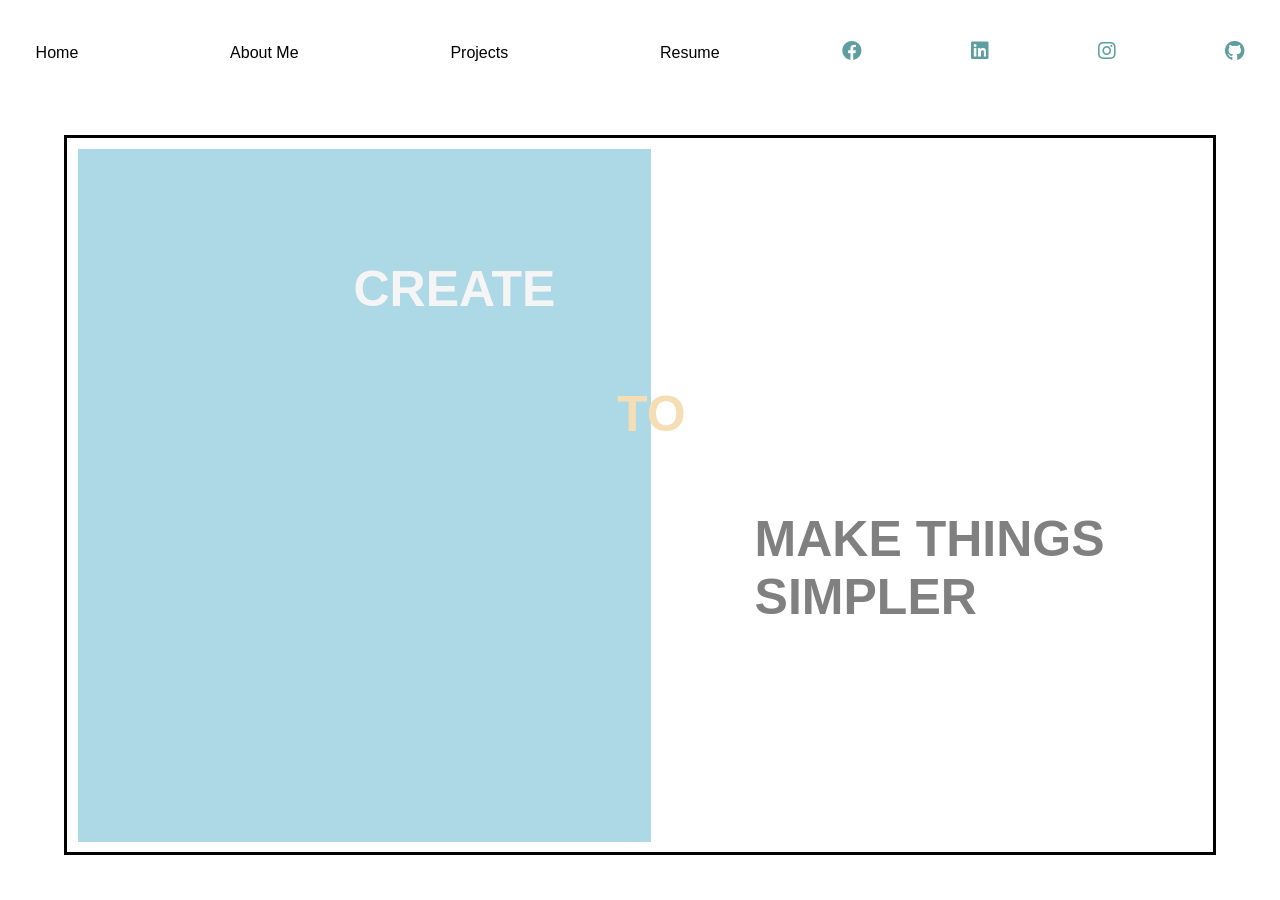
==== index.html @ f4cd3810 "V0.01" ====
<!DOCTYPE html>
<html lang="en">
<head>
    <meta charset="UTF-8">
    <meta name="viewport" content="width=device-width, initial-scale=1.0">
    <meta http-equiv="X-UA-Compatible" content="ie=edge">
    <title>Junchen'S Porfolio</title>
    <link rel="stylesheet" href="./style.css">
    <link rel="stylesheet" href="https://use.fontawesome.com/releases/v5.8.1/css/all.css" integrity="sha384-50oBUHEmvpQ+1lW4y57PTFmhCaXp0ML5d60M1M7uH2+nqUivzIebhndOJK28anvf" crossorigin="anonymous">
</head>
<body>
    <div class="nav-header">
        <ul class="social">
            <li>
                <a href="#" class="card-icon-link">
                    <i class="fab fa-facebook"></i>
                </a>
            </li>
            <li>
                <a href="#" class="card-icon-link">
                    <i class="fab fa-linkedin"></i>
                </a>
            </li>
            <li>
                <a href="#" class="card-icon-link">
                    <i class="fab fa-instagram"></i>
                </a>
            </li>
            <li>
                <a href="#" class="card-icon-link">
                    <i class="fab fa-github"></i>
                </a>
            </li>
        </ul>
        <ul class = 'navigation'>
            <li class="nav">Home</li>
            <li class="nav">About Me</li>
            <li class="nav">Projects</li>
            <li class="nav">Resume</li>
        </ul>
    </div>
    <div class="outer-left">
        <div class="left-block"></div>
        <p class="paragraph">
            <span class="top">Create</span>
            <span class="middle">to</span> 
            <span class="bottom">make things Simpler</span>
        </p>
    </div>
    
</body>
</html>
---- style.css ----
html {
    box-sizing: border-box;
  }
*, *:before, *:after {
    box-sizing: inherit;
}

.outer-left {
    width: 90%;
    height: 80%;
    top: 15%;
    left: 5%;
    position: absolute;
    border: 3px solid black;
    
}

.paragraph-bottom {
    font-size: 30px;
    display: block;
    float: left;
    top: 50%;
    left:60%;
    transform: translate(-50%,-50%);
    position: absolute;
    font-family: -apple-system, BlinkMacSystemFont, 'Segoe UI', Roboto, Oxygen, Ubuntu, Cantarell, 'Open Sans', 'Helvetica Neue', sans-serif;
    text-transform: uppercase;
}

.top {
    top:0;
    color: whitesmoke;
    left: 25%;
    position : absolute;
}
.middle { /* OK, a bit contrived... */
    color: wheat;
    top:35%;
    left: 48%;
    position: absolute;
}
.bottom {
    color: gray;
    top:70%;
    left: 60%;
    position: absolute;
}

.paragraph {
    font-size: 50px;
    top: 35%;
    left:50%;
    transform: translate(-50%,-50%);
    height:50%;
    width: 100%;
    position: absolute;
    font-family: 'Segoe UI', Tahoma, Geneva, Verdana, sans-serif;
    text-transform: uppercase;
    font-weight:bold; 
}

.left-block {
    margin: 1%;
    width: 50%;
    height: 97%;
    position: absolute;
    background-color: lightblue;
    
}

.navigation {
    list-style: none;
    display: flex;
    justify-content: space-between;
    left: 2%;
    width: 55%;
    height: 6%;
    position: absolute;
    top: 2%;
    padding: 10px;
}

.social {
    display: flex;
    position: absolute;
    list-style: none;
    left:65%;
    top:1.5%;
    width: 33%;
    height: 5%;
    padding: 10px;
    justify-content: space-between;
}

.nav-header {
    left: 0%;
    top: 0%;
}

.card-icon-link {
    font-size: 20px;
    color: cadetblue;
}

.nav {
    font-family: 'Gill Sans', 'Gill Sans MT', Calibri, 'Trebuchet MS', sans-serif;
}

.navigation :hover {
    border-bottom:0.5px solid black;
}

.nav :hover {
    box-shadow : 0 0 30px black;
}
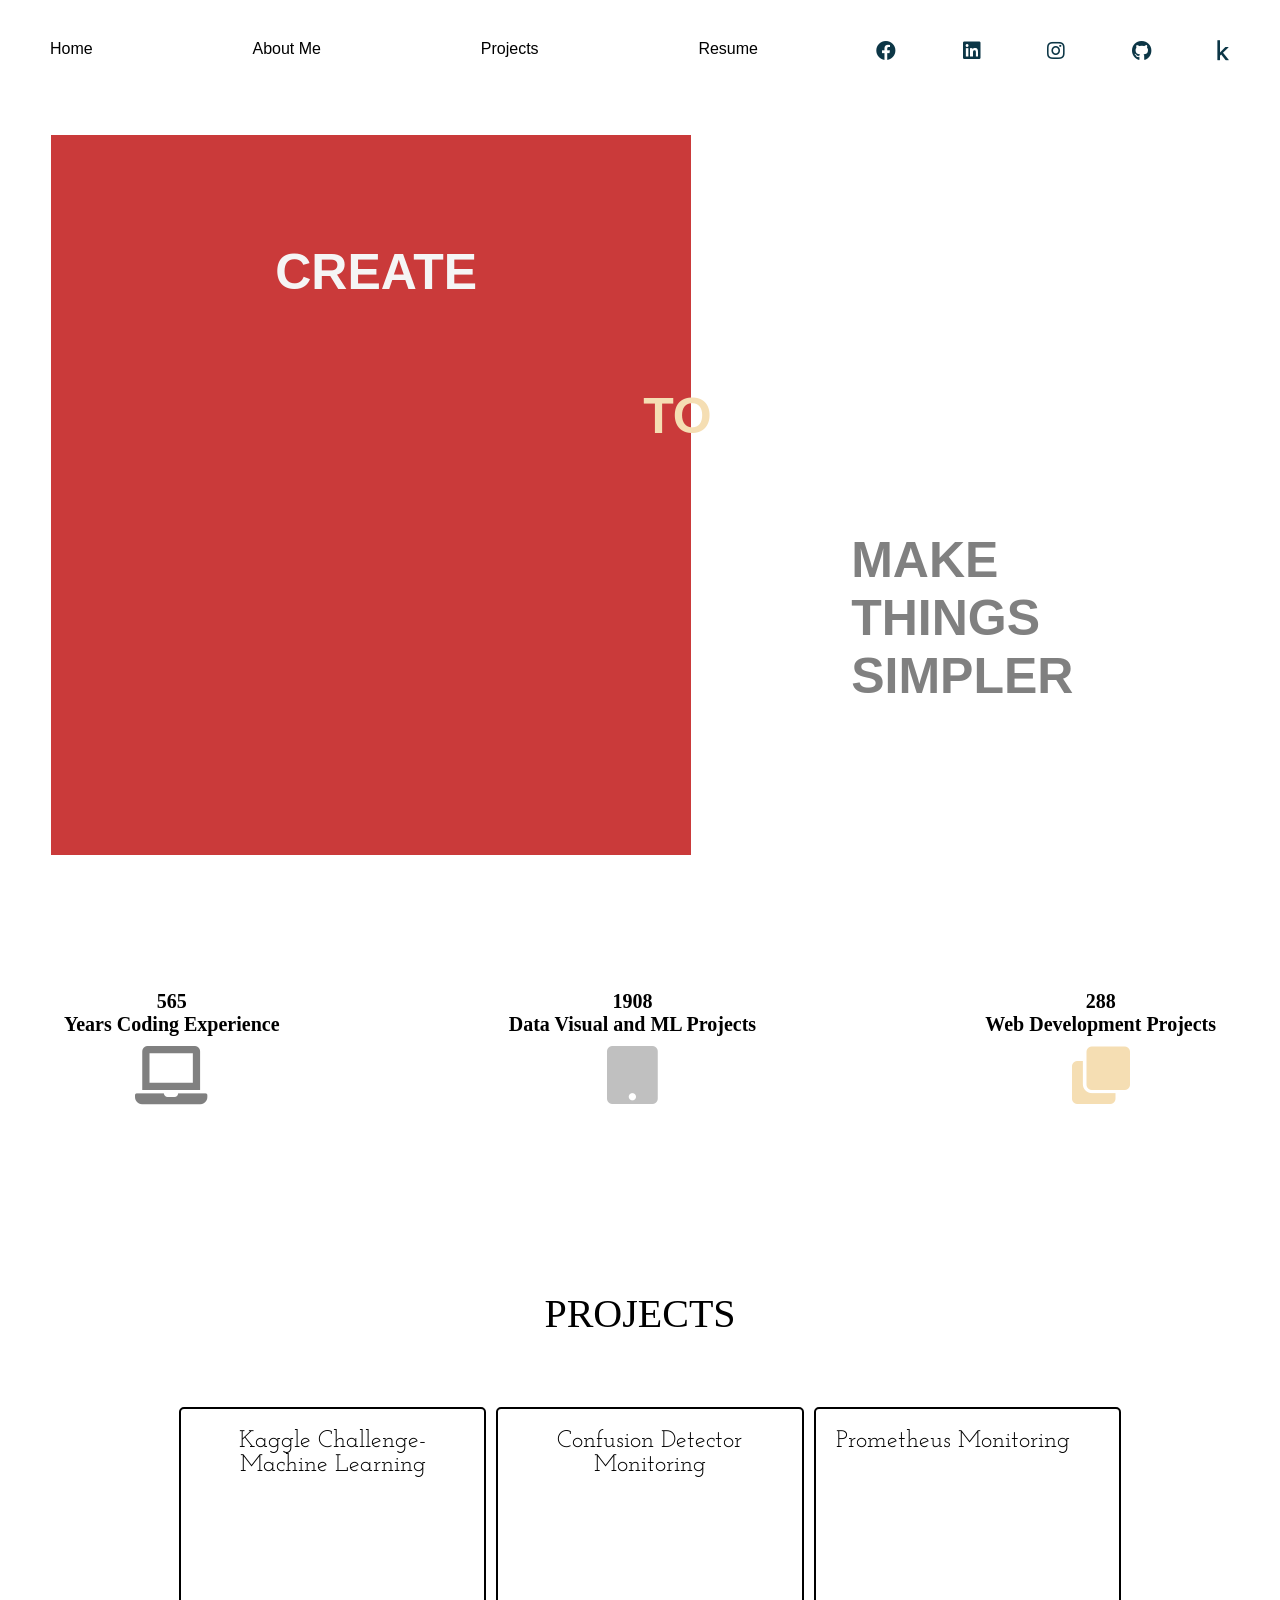
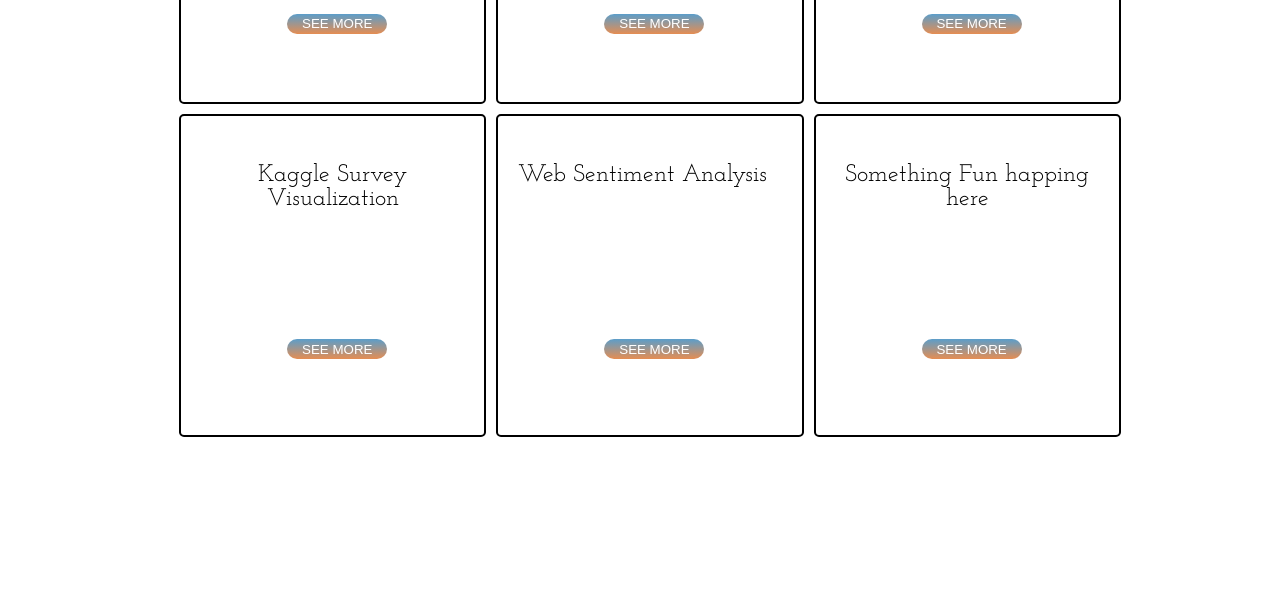
==== commit 984cfa32: "V0.02" ====
--- a/index.html
+++ b/index.html
@@ -7,9 +7,19 @@
     <title>Junchen'S Porfolio</title>
     <link rel="stylesheet" href="./style.css">
     <link rel="stylesheet" href="https://use.fontawesome.com/releases/v5.8.1/css/all.css" integrity="sha384-50oBUHEmvpQ+1lW4y57PTFmhCaXp0ML5d60M1M7uH2+nqUivzIebhndOJK28anvf" crossorigin="anonymous">
+    <link href="https://fonts.googleapis.com/css?family=Cormorant+Garamond|Josefin+Slab" rel="stylesheet">
+    <script src="http://code.jquery.com/jquery-1.7.0.min.js"></script>
+    <script src="./jquery.color.min.js"></script>
+    <script src="./jquery.animateNumber.min.js"></script>
 </head>
 <body>
     <div class="nav-header">
+        <ul class = 'navigation'>
+            <li class="nav">Home</li>
+            <li class="nav">About Me</li>
+            <li class="nav">Projects</li>
+            <li class="nav">Resume</li>
+        </ul>
         <ul class="social">
             <li>
                 <a href="#" class="card-icon-link">
@@ -31,22 +41,67 @@
                     <i class="fab fa-github"></i>
                 </a>
             </li>
-        </ul>
-        <ul class = 'navigation'>
-            <li class="nav">Home</li>
-            <li class="nav">About Me</li>
-            <li class="nav">Projects</li>
-            <li class="nav">Resume</li>
+            <li>
+                <a href="#" class="card-icon-link">
+                    <i class="fab fa-kaggle"></i>
+                </a>
+            </li>
         </ul>
     </div>
-    <div class="outer-left">
-        <div class="left-block"></div>
+    <div class="clearfix"></div>
+   <div class="left-block">
         <p class="paragraph">
             <span class="top">Create</span>
             <span class="middle">to</span> 
             <span class="bottom">make things Simpler</span>
         </p>
+    </div> 
+    <div class="clearfix"></div>
+
+    <div class="about-me">
+        <div class="part1">
+            <p><span id="coding"> 0</span> <br> Years Coding Experience</p>
+            <i class="fa fa-laptop" style="font-size:58px;color:gray"></i>
+        </div>
+        <div class="part2">
+            <p><span id="analyst">0</span> <br> Data Visual and ML Projects</p>
+            <i class="fa fa-tablet" style="font-size:58px;color:silver"></i>
+        </div>
+        <div class="part3">
+            <p><span id="web">0</span> <br> Web Development Projects</p>
+            <i class="fa fa-clone" style="font-size:58px;color:wheat"></i>
+        </div>
     </div>
-    
+    <div class="clearfix"></div>
+    <div class="second">
+        <p class="paragraph-2">Projects</p>
+        <div class="first-grid">
+            <div class="box a">
+                <p>Kaggle Challenge-Machine Learning</p>
+                <button class="card-button a">See More</button>
+            </div>
+            <div class="box b">
+                <p>Confusion Detector Monitoring</p>
+                <button class="card-button b">See More</button>
+            </div>
+            <div class="box c">C
+                <p>Prometheus Monitoring</p>
+                <button class="card-button c">See More</button>
+            </div>
+            <div class="box d">D
+                <p>Kaggle Survey Visualization</p>
+                <button class="card-button d">See More</button>
+            </div>
+            <div class="box e">E
+                <p>Web Sentiment Analysis</p>
+                <button class="card-button e">See More</button>
+            </div>
+            <div class="box f">F
+                <p>Something Fun happing here</p>
+                <button class="card-button f">See More</button>
+            </div>
+        </div>
+    </div> 
 </body>
+<script src="./script.js"></script>
 </html>
--- a/style.css
+++ b/style.css
@@ -5,111 +5,206 @@
     box-sizing: inherit;
 }
 
-.outer-left {
-    width: 90%;
+*{
+    margin:0;
+    padding: 0;
+}
+
+.clearfix:after {
+    content:"";
+    display:table;
+    clear:both;
+}
+
+
+/* block and text */
+.left-block {
+    width: 50%;
+    top: 15%;
+    left: 4%; 
     height: 80%;
-    top: 15%;
-    left: 5%;
-    position: absolute;
-    border: 3px solid black;
+    float: left;
+    position: absolute;
+    background-color: rgb(202, 58, 58);
     
 }
 
-.paragraph-bottom {
-    font-size: 30px;
-    display: block;
-    float: left;
-    top: 50%;
-    left:60%;
-    transform: translate(-50%,-50%);
-    position: absolute;
-    font-family: -apple-system, BlinkMacSystemFont, 'Segoe UI', Roboto, Oxygen, Ubuntu, Cantarell, 'Open Sans', 'Helvetica Neue', sans-serif;
-    text-transform: uppercase;
-}
-
-.top {
-    top:0;
-    color: whitesmoke;
-    left: 25%;
-    position : absolute;
-}
-.middle { /* OK, a bit contrived... */
-    color: wheat;
-    top:35%;
-    left: 48%;
-    position: absolute;
-}
-.bottom {
-    color: gray;
-    top:70%;
-    left: 60%;
-    position: absolute;
-}
-
-.paragraph {
+.paragraph{
     font-size: 50px;
-    top: 35%;
-    left:50%;
-    transform: translate(-50%,-50%);
-    height:50%;
-    width: 100%;
-    position: absolute;
+    height:100%;
+    width: 50%;
+    left: 35%;
+    position: inherit;
     font-family: 'Segoe UI', Tahoma, Geneva, Verdana, sans-serif;
     text-transform: uppercase;
     font-weight:bold; 
 }
 
-.left-block {
-    margin: 1%;
-    width: 50%;
-    height: 97%;
-    position: absolute;
-    background-color: lightblue;
-    
+.top {
+    top:15%;
+    color: whitesmoke;
+    left: 0%;
+    position : absolute;
+}
+.middle { 
+    color: wheat;
+    top:35%;
+    left: 115%;
+    position: absolute;
+}
+.bottom {
+    color: gray;
+    top:55%;
+    left: 180%;
+    position: absolute;
+}
+
+/* //////////////////////////// */
+
+/* Navigation part */
+.nav-header {
+    /* left: 0%;
+    top: 0%; */
+    margin: 40px 50px 10px 50px;
+    position: relative;
+
 }
 
 .navigation {
     list-style: none;
     display: flex;
     justify-content: space-between;
-    left: 2%;
-    width: 55%;
-    height: 6%;
-    position: absolute;
-    top: 2%;
-    padding: 10px;
+    width: 60%;
+    height: 6%; 
+    position: absolute;
+    float: left;
 }
 
 .social {
     display: flex;
     position: absolute;
     list-style: none;
-    left:65%;
-    top:1.5%;
-    width: 33%;
-    height: 5%;
-    padding: 10px;
+    right: 0%;
+    width: 30%;
     justify-content: space-between;
-}
-
-.nav-header {
-    left: 0%;
-    top: 0%;
-}
+    float: left;
+}
+
+.nav {
+    font-family: 'Gill Sans', 'Gill Sans MT', Calibri, 'Trebuchet MS', sans-serif;
+}
+
+.navigation :hover {
+    border-bottom:0.5px solid black;
+    height: 25px;
+}
+
+.fab:hover {
+    -ms-transform: scale(1.5); /* IE 9 */
+    -webkit-transform: scale(1.5); /* Safari 3-8 */
+    transform: scale(1.5); 
+  }
+/* //////////////////////////// */
 
 .card-icon-link {
     font-size: 20px;
-    color: cadetblue;
-}
-
-.nav {
-    font-family: 'Gill Sans', 'Gill Sans MT', Calibri, 'Trebuchet MS', sans-serif;
-}
-
-.navigation :hover {
-    border-bottom:0.5px solid black;
-}
-
-.nav :hover {
-    box-shadow : 0 0 30px black;
+    color: rgb(12, 54, 70);
+    border-radius: 10px;
+}
+
+
+.second {
+    position: absolute;
+    top: 140%;
+    height: 100%;
+    width: 90%;
+    margin: 30px 5% 0 5%;
+    text-align: center;
+}
+
+.paragraph-2 {
+    font-size: 40px;
+    font-family: 'Cormorant';
+    text-transform: uppercase;
+}
+
+.first-grid {
+    display: grid;
+    left: 10%;
+    top: 13%;
+    width: 100%;
+    grid-template-columns: 33.33% 33.33% 33.33%;
+    grid-gap: 10px;
+    background-color: #fff;
+    color: #444;
+    position: absolute;
+    width: 80%;
+    height: 70%;
+}
+  
+.box {
+    background-color: white;
+    color: #fff;
+    border-radius: 5px;
+    padding: 20px;
+    font-size: 150%;
+    border: 2px solid black;
+    position: relative;
+}
+
+
+
+.header {
+    color: black;
+    font-size: 15px;
+}
+
+.card-button {
+    border: none;
+    outline: none;
+    width: 100px;
+    height: 20px;
+    margin-bottom: 20px;
+    border-radius: 10px;
+    color: #fff;
+    background: linear-gradient(rgba(22, 116, 179,0.7), rgba(218, 93, 9,0.7));
+    text-transform: uppercase;
+    left: 35%;
+    top: 70%;
+    position: absolute;
+}
+
+.about-me {
+    top: 110%;
+    position: absolute;
+    /* float: left; */
+    display: flex;
+    width: 90%;
+    justify-content: space-between;
+    margin-left: 5%;
+    margin-right: 5%;
+}
+
+.fa {
+    position: relative;
+    margin-top: 10px;
+    margin-bottom: 10px;
+}
+
+.about-me p {
+    font-size: 20px;
+    font-weight: 700;
+    font-family: 'Garamond';
+}
+
+.part1, .part2, .part3 {
+    /* border: 1px solid black; */
+    position: relative;
+    text-align: center;
+}
+
+.first-grid p {
+    float: left;
+    color: black;
+    font-family: 'Josefin Slab', serif;
 }
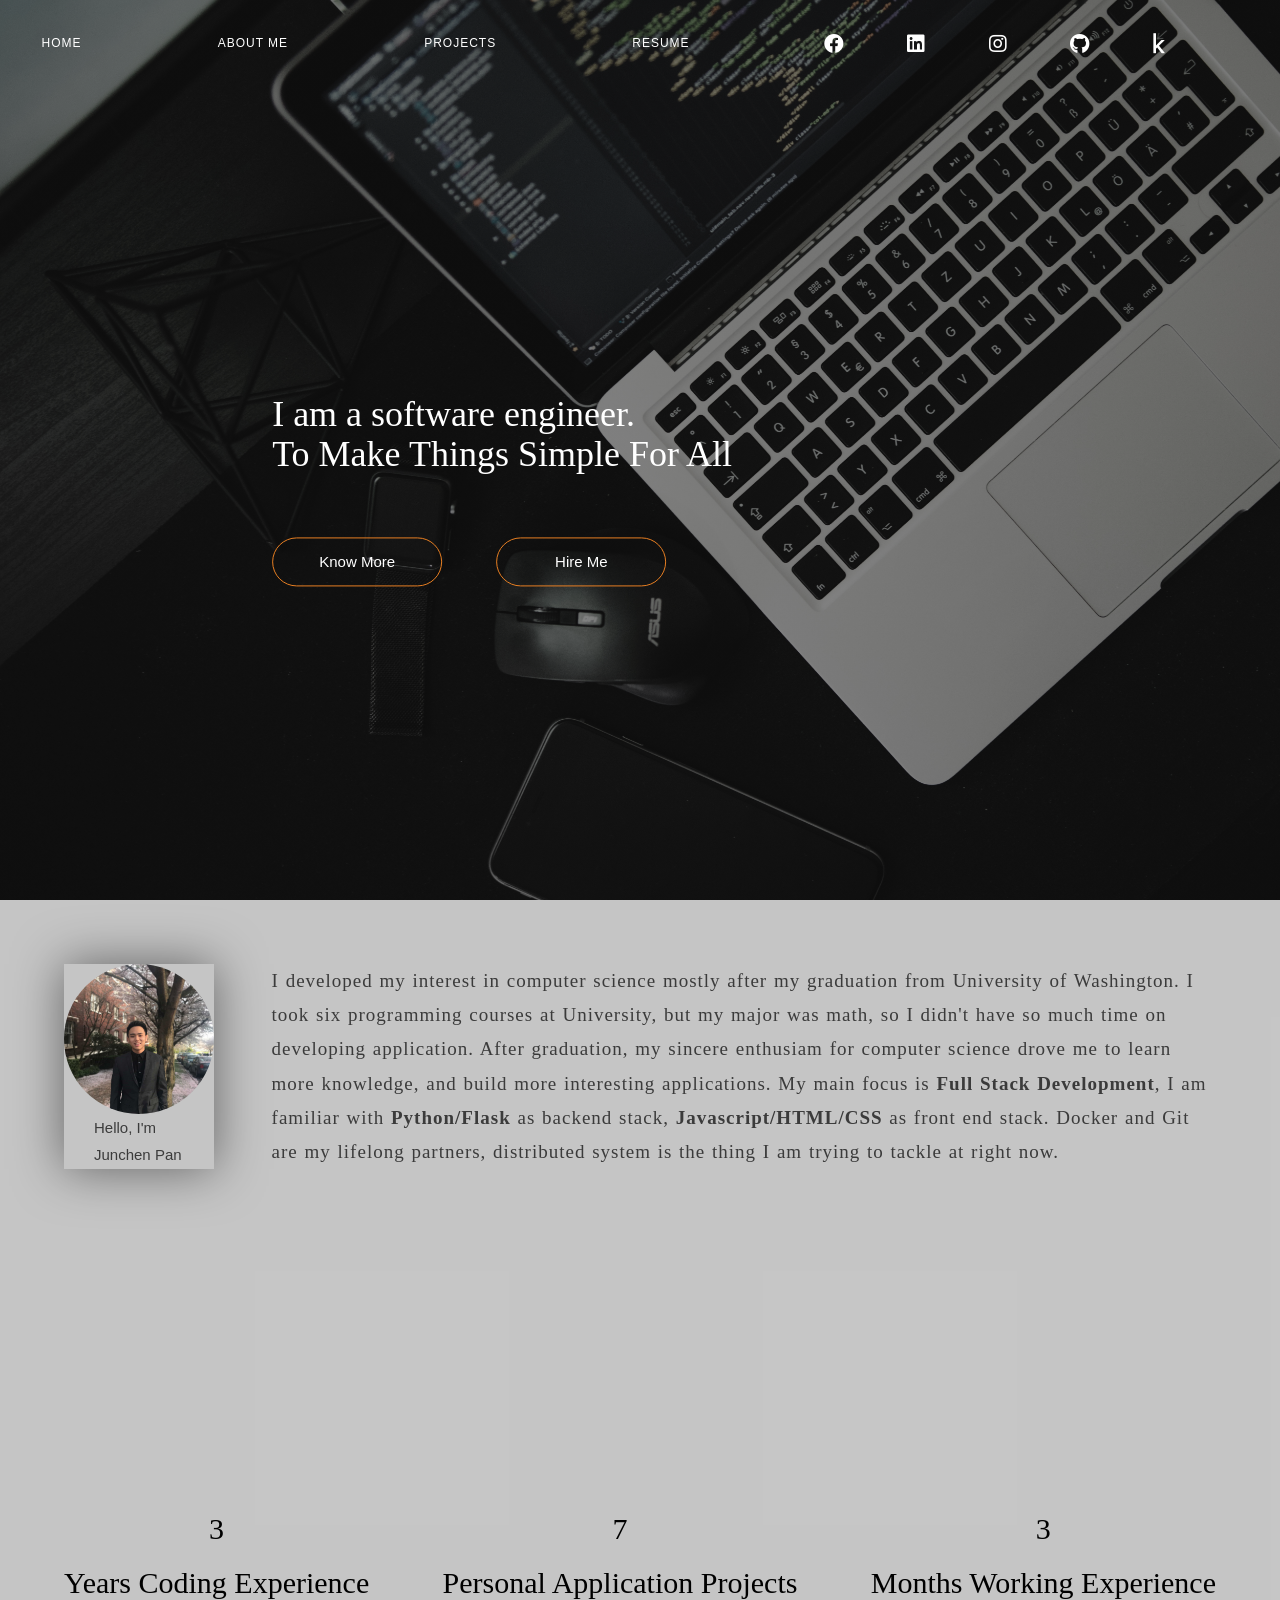
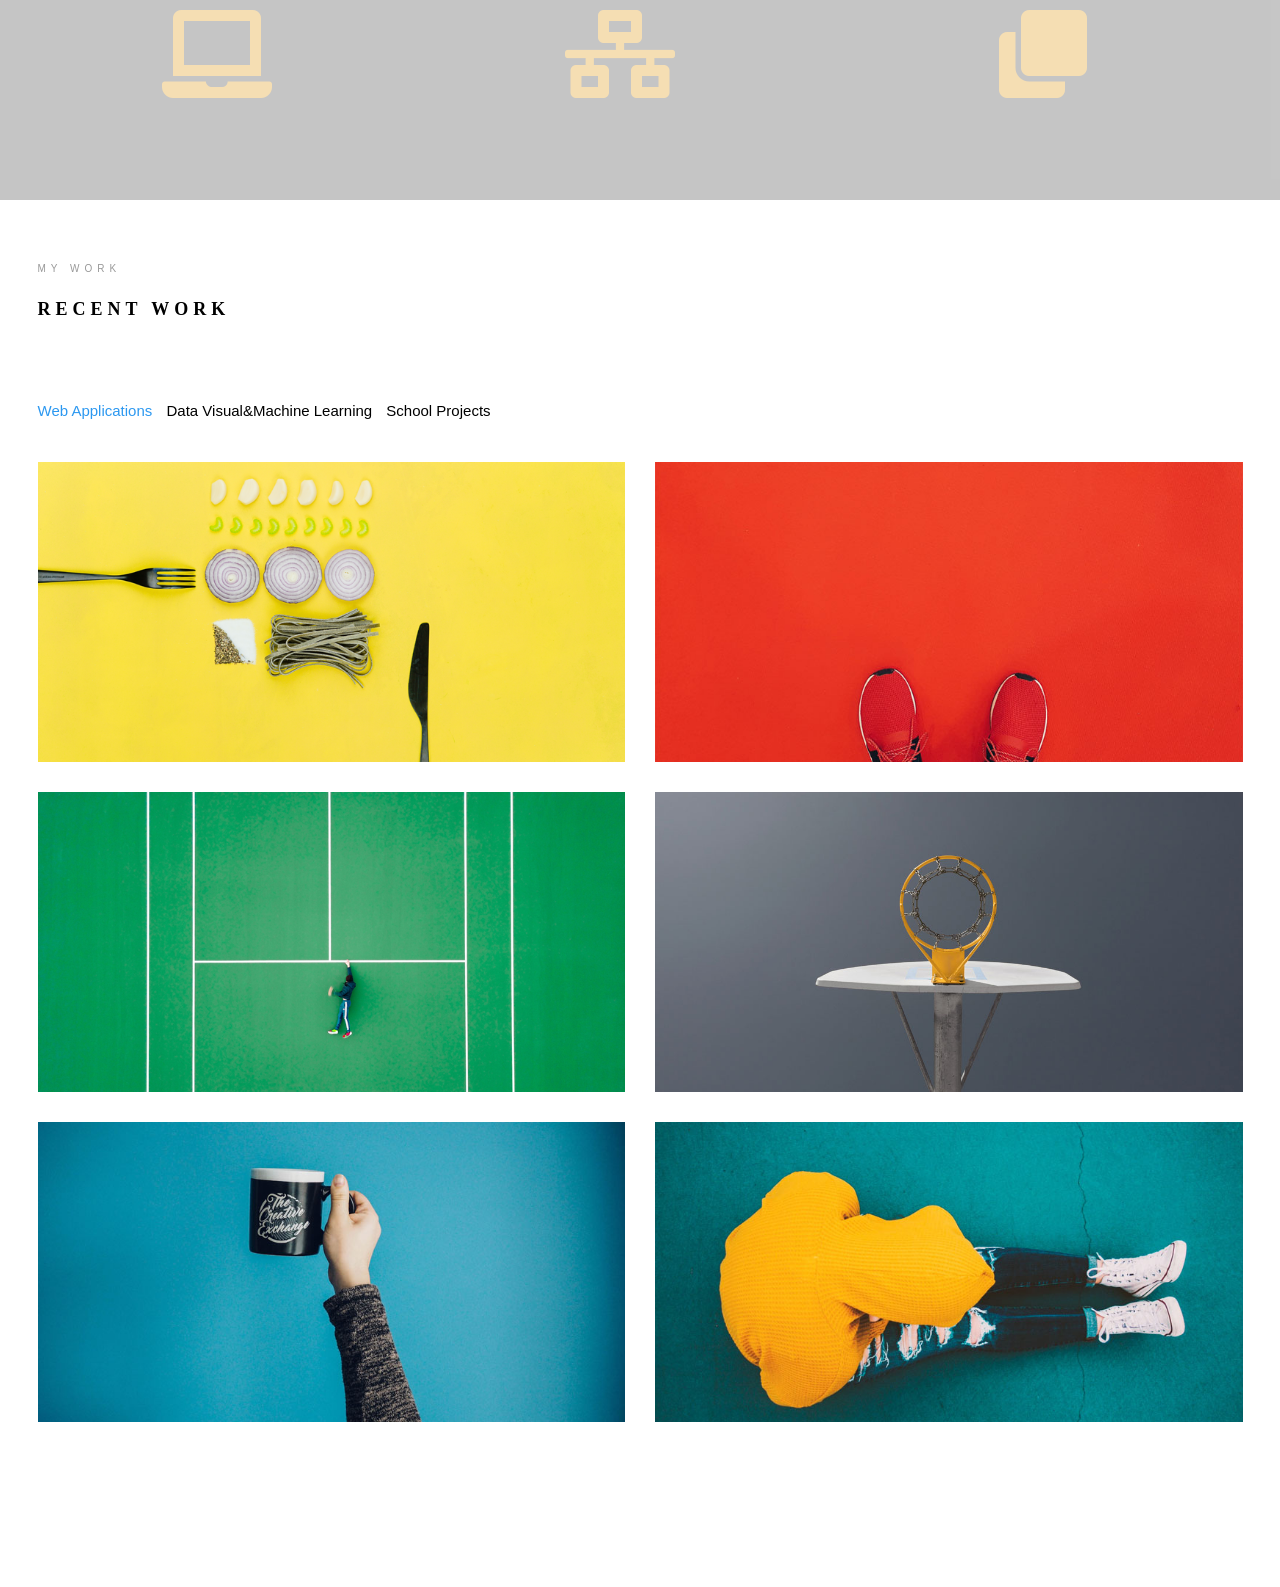
==== commit 951f5b84: ".gitignore is now working" ====
--- a/index.html
+++ b/index.html
@@ -1,107 +1,273 @@
 <!DOCTYPE html>
 <html lang="en">
-<head>
-    <meta charset="UTF-8">
-    <meta name="viewport" content="width=device-width, initial-scale=1.0">
-    <meta http-equiv="X-UA-Compatible" content="ie=edge">
+  <head>
+    <meta charset="UTF-8" />
+    <meta name="viewport" content="width=device-width, initial-scale=1.0" />
+    <meta http-equiv="X-UA-Compatible" content="ie=edge" />
     <title>Junchen'S Porfolio</title>
-    <link rel="stylesheet" href="./style.css">
-    <link rel="stylesheet" href="https://use.fontawesome.com/releases/v5.8.1/css/all.css" integrity="sha384-50oBUHEmvpQ+1lW4y57PTFmhCaXp0ML5d60M1M7uH2+nqUivzIebhndOJK28anvf" crossorigin="anonymous">
-    <link href="https://fonts.googleapis.com/css?family=Cormorant+Garamond|Josefin+Slab" rel="stylesheet">
+    <link
+      rel="stylesheet"
+      href="https://use.fontawesome.com/releases/v5.8.1/css/all.css"
+      integrity="sha384-50oBUHEmvpQ+1lW4y57PTFmhCaXp0ML5d60M1M7uH2+nqUivzIebhndOJK28anvf"
+      crossorigin="anonymous"
+    />
+    <link
+      href="https://fonts.googleapis.com/css?family=Cormorant+Garamond|Josefin+Slab"
+      rel="stylesheet"
+    />
+    <link rel="stylesheet" href="./css/bootstrap.css" />
+    <link rel="stylesheet" href="./css/style_vendor.css" />
+    <link rel="stylesheet" href="./css/Grid.css" />
+    <link rel="stylesheet" href="./css/style.css" />
+  </head>
+  <body>
+    <header>
+      <div class="navigation-bar">
+        <div class="dropdown">
+            <button onclick="myFunction()" class="dropbtn">Dropdown</button>
+            <div id="myDropdown" class="dropdown-content">
+                <a href="#">Home</a>
+                <a href="#">About Me</a>
+                <a href="#">Projects</a>
+                <a href="#">Resume</a>
+            </div>
+        </div>
+        <div class="page-btn">
+          <a class="btn btn-home" href="#">Home</a>
+          <a class="btn btn-me" href="#about-me">About Me</a>
+          <a class="btn btn-project" href="#projects">Projects</a>
+          <a class="btn btn-resume" href="./download/JunchenPan_ExtraHop_Resume.pdf" target="_blank">Resume</a>
+        </div>
+        <ul class="social">
+          <li>
+            <a href="#" class="card-icon-link">
+              <i class="fab fa-facebook"></i>
+            </a>
+          </li>
+          <li>
+            <a href="https://www.linkedin.com/in/jcp18" class="card-icon-link" target="_blank">
+              <i class="fab fa-linkedin"></i>
+            </a>
+          </li>
+          <li>
+            <a href="#" class="card-icon-link">
+              <i class="fab fa-instagram"></i>
+            </a>
+          </li>
+          <li>
+            <a href="https://github.com/HuskyDanny" class="card-icon-link" target="_blank">
+              <i class="fab fa-github"></i>
+            </a>
+          </li>
+          <li>
+            <a href="https://www.kaggle.com/junchp" class="card-icon-link" target="_blank">
+              <i class="fab fa-kaggle"></i>
+            </a>
+          </li>
+        </ul>
+      </div>
+      <div class="text-box">
+        <h1>I am a software engineer. <br />To Make Things Simple For All</h1>
+        <div class="more">
+          <a class="hbtn know-more" href="#about-me">Know More</a>
+          <a class="hbtn hire-me" href="#">Hire Me</a>
+        </div>
+      </div>
+    </header>
+
+    <section class="about-me" id="about-me">
+      <div class="intro">
+        <div class="intro-left">
+          <img src="./css/images/Webp.net-compress-image.jpg" />
+          <span> Hello, I'm </span>
+          <span> Junchen Pan</span>
+        </div>
+        <p>
+          I developed my interest in computer science mostly after my graduation
+          from University of Washington. I took six programming courses at
+          University, but my major was math, so I didn't have so much time on
+          developing application. After graduation, my sincere enthusiam for
+          computer science drove me to learn more knowledge, and build more
+          interesting applications. My main focus is
+          <strong>Full Stack Development</strong>, I am familiar with
+          <strong>Python/Flask</strong> as backend stack,
+          <strong>Javascript/HTML/CSS</strong> as front end stack. Docker and
+          Git are my lifelong partners, distributed system is the thing I am
+          trying to tackle at right now.
+        </p>
+      </div>
+      <div class="tag">
+        <div class="parts part1">
+          <span>
+            <span id="coding"> 0</span> <br />
+            Years Coding Experience
+        </span>
+          <br />
+          <i class="fa fa-laptop"></i>
+        </div>
+        <div class="parts part2">
+          <span>
+            <span id="analyst">0</span> <br />
+            Personal Application Projects
+          </span>
+          <br />
+          <i class="fa fa-network-wired"></i>
+        </div>
+        <div class="parts part3">
+          <span>
+            <span id="web">0</span> <br />
+            Months Working Experience
+          </span>
+          <br />
+          <i class="fa fa-clone"></i>
+        </div>
+      </div>
+    </section>
+
+    <section class="colorlib-work" data-section="work" id="projects">
+      <div class="colorlib-narrow-content">
+        <div class="row">
+          <div
+            class="col-md-6 col-md-offset-3 col-md-pull-3 animate-box"
+            data-animate-effect="fadeInLeft"
+          >
+            <span class="heading-meta">My Work</span>
+            <h2 class="colorlib-heading animate-box">Recent Work</h2>
+          </div>
+        </div>
+        <div
+          class="row row-bottom-padded-sm animate-box"
+          data-animate-effect="fadeInLeft"
+        >
+          <div class="col-md-12">
+            <p class="work-menu">
+              <span><a href="#" class="active">Web Applications</a></span>
+              <span><a href="#">Data Visual&Machine Learning</a></span>
+              <span><a href="#">School Projects</a></span>
+            </p>
+          </div>
+        </div>
+        <div class="row">
+          <div class="col-md-6 animate-box" data-animate-effect="fadeInLeft">
+            <div
+              class="project"
+              style="background-image: url(./css/images/img-1.jpg);"
+            >
+              <div class="desc">
+                <div class="con">
+                  <h3><a href="work.html">Work 01</a></h3>
+                  <span>Confusion Detector</span> 
+                  <span>#Machine Learning #Web development #Full Stack</span>
+                  <p class="icon">
+                    <span
+                      ><a href="#"><i class="icon-share3"></i></a
+                    ></span>
+                  </p>
+                  <h3 class="work-btn1-header"><a class="work-btn1" href="https://github.com/HuskyDanny/Real-Time-Perplexity-Level-Monitoring">See More</a></h3>
+                </div>
+              </div>
+            </div>
+          </div>
+          <div class="col-md-6 animate-box" data-animate-effect="fadeInRight">
+            <div
+              class="project"
+              style="background-image: url(./css/images/img-2.jpg);"
+            >
+              <div class="desc">
+                <div class="con">
+                  <h3><a href="work.html">Work 02</a></h3>
+                  <span>Animation</span>
+                  <p class="icon">
+                    <span
+                      ><a href="#"><i class="icon-share3"></i></a
+                    ></span>
+                  </p>
+                  <h3 class="work-btn1-header"><a class="work-btn1" href="https://github.com/HuskyDanny/Real-Time-Perplexity-Level-Monitoring">See More</a></h3>
+                </div>
+              </div>
+            </div>
+          </div>
+          <div class="col-md-6 animate-box" data-animate-effect="fadeInTop">
+            <div
+              class="project"
+              style="background-image: url(./css/images/img-3.jpg);"
+            >
+              <div class="desc">
+                <div class="con">
+                  <h3><a href="work.html">Work 03</a></h3>
+                  <span>Illustration</span>
+                  <p class="icon">
+                    <span
+                      ><a href="#"><i class="icon-share3"></i></a
+                    ></span>
+                  </p>
+                  <h3 class="work-btn1-header"><a class="work-btn1" href="https://github.com/HuskyDanny/Real-Time-Perplexity-Level-Monitoring">See More</a></h3>
+                </div>
+              </div>
+            </div>
+          </div>
+          <div class="col-md-6 animate-box" data-animate-effect="fadeInBottom">
+            <div
+              class="project"
+              style="background-image: url(./css/images/img-4.jpg);"
+            >
+              <div class="desc">
+                <div class="con">
+                  <h3><a href="work.html">Work 04</a></h3>
+                  <span>Application</span>
+                  <p class="icon">
+                    <span
+                      ><a href="#"><i class="icon-share3"></i></a
+                    ></span>
+                  </p>
+                  <h3 class="work-btn1-header"><a class="work-btn1" href="https://github.com/HuskyDanny/Real-Time-Perplexity-Level-Monitoring">See More</a></h3>
+                </div>
+              </div>
+            </div>
+          </div>
+          <div class="col-md-6 animate-box" data-animate-effect="fadeInLeft">
+            <div
+              class="project"
+              style="background-image: url(./css/images/img-5.jpg);"
+            >
+              <div class="desc">
+                <div class="con">
+                  <h3><a href="work.html">Work 05</a></h3>
+                  <span>Graphic, Logo</span>
+                  <p class="icon">
+                    <span
+                      ><a href="#"><i class="icon-share3"></i></a
+                    ></span>
+                  </p>
+                  <h3 class="work-btn1-header"><a class="work-btn1" href="https://github.com/HuskyDanny/Real-Time-Perplexity-Level-Monitoring">See More</a></h3>
+                </div>
+              </div>
+            </div>
+          </div>
+          <div class="col-md-6 animate-box" data-animate-effect="fadeInRight">
+            <div
+              class="project"
+              style="background-image: url(./css/images/img-6.jpg);"
+            >
+              <div class="desc">
+                <div class="con">
+                  <h3><a href="work.html">Work 06</a></h3>
+                  <span>Web Design</span>
+                  <p class="icon">
+                    <span
+                      ><a href="#"><i class="icon-share3"></i></a
+                    ></span>
+                  </p>
+                  <h3 class="work-btn1-header"><a class="work-btn1" href="https://github.com/HuskyDanny/Real-Time-Perplexity-Level-Monitoring">See More</a></h3>
+                </div>
+              </div>
+            </div>
+          </div>
+        </div>
+    </section>
     <script src="http://code.jquery.com/jquery-1.7.0.min.js"></script>
-    <script src="./jquery.color.min.js"></script>
-    <script src="./jquery.animateNumber.min.js"></script>
-</head>
-<body>
-    <div class="nav-header">
-        <ul class = 'navigation'>
-            <li class="nav">Home</li>
-            <li class="nav">About Me</li>
-            <li class="nav">Projects</li>
-            <li class="nav">Resume</li>
-        </ul>
-        <ul class="social">
-            <li>
-                <a href="#" class="card-icon-link">
-                    <i class="fab fa-facebook"></i>
-                </a>
-            </li>
-            <li>
-                <a href="#" class="card-icon-link">
-                    <i class="fab fa-linkedin"></i>
-                </a>
-            </li>
-            <li>
-                <a href="#" class="card-icon-link">
-                    <i class="fab fa-instagram"></i>
-                </a>
-            </li>
-            <li>
-                <a href="#" class="card-icon-link">
-                    <i class="fab fa-github"></i>
-                </a>
-            </li>
-            <li>
-                <a href="#" class="card-icon-link">
-                    <i class="fab fa-kaggle"></i>
-                </a>
-            </li>
-        </ul>
-    </div>
-    <div class="clearfix"></div>
-   <div class="left-block">
-        <p class="paragraph">
-            <span class="top">Create</span>
-            <span class="middle">to</span> 
-            <span class="bottom">make things Simpler</span>
-        </p>
-    </div> 
-    <div class="clearfix"></div>
-
-    <div class="about-me">
-        <div class="part1">
-            <p><span id="coding"> 0</span> <br> Years Coding Experience</p>
-            <i class="fa fa-laptop" style="font-size:58px;color:gray"></i>
-        </div>
-        <div class="part2">
-            <p><span id="analyst">0</span> <br> Data Visual and ML Projects</p>
-            <i class="fa fa-tablet" style="font-size:58px;color:silver"></i>
-        </div>
-        <div class="part3">
-            <p><span id="web">0</span> <br> Web Development Projects</p>
-            <i class="fa fa-clone" style="font-size:58px;color:wheat"></i>
-        </div>
-    </div>
-    <div class="clearfix"></div>
-    <div class="second">
-        <p class="paragraph-2">Projects</p>
-        <div class="first-grid">
-            <div class="box a">
-                <p>Kaggle Challenge-Machine Learning</p>
-                <button class="card-button a">See More</button>
-            </div>
-            <div class="box b">
-                <p>Confusion Detector Monitoring</p>
-                <button class="card-button b">See More</button>
-            </div>
-            <div class="box c">C
-                <p>Prometheus Monitoring</p>
-                <button class="card-button c">See More</button>
-            </div>
-            <div class="box d">D
-                <p>Kaggle Survey Visualization</p>
-                <button class="card-button d">See More</button>
-            </div>
-            <div class="box e">E
-                <p>Web Sentiment Analysis</p>
-                <button class="card-button e">See More</button>
-            </div>
-            <div class="box f">F
-                <p>Something Fun happing here</p>
-                <button class="card-button f">See More</button>
-            </div>
-        </div>
-    </div> 
-</body>
-<script src="./script.js"></script>
-</html>+    <script src="./javascript//jquery.color.min.js"></script>
+    <script src="./javascript/jquery.animateNumber.min.js"></script>
+    <script src="./javascript/script.js"></script>
+  </body>
+</html>
--- a/css/style_vendor.css
+++ b/css/style_vendor.css
@@ -0,0 +1,1829 @@
+@font-face {
+  /* font-family: 'icomoon';
+  src: url("../fonts/icomoon/icomoon.eot?srf3rx");
+  src: url("../fonts/icomoon/icomoon.eot?srf3rx#iefix") format("embedded-opentype"), url("../fonts/icomoon/icomoon.ttf?srf3rx") format("truetype"), url("../fonts/icomoon/icomoon.woff?srf3rx") format("woff"), url("../fonts/icomoon/icomoon.svg?srf3rx#icomoon") format("svg"); */
+  font-weight: normal;
+  font-style: normal;
+}
+
+/* =======================================================
+*
+* 	Template Style 
+*	Edit this section
+*
+* ======================================================= */
+body {
+  font-family: "Quicksand", Arial, sans-serif;
+  font-weight: 400;
+  font-size: 15px;
+  line-height: 1.8;
+  color: rgba(0, 0, 0, 0.7);
+}
+@media screen and (max-width: 992px) {
+  body {
+    font-size: 16px;
+  }
+}
+
+a {
+  color: #2c98f0;
+  -webkit-transition: 0.5s;
+  -o-transition: 0.5s;
+  transition: 0.5s;
+}
+a:hover,
+a:active,
+a:focus {
+  color: #2c98f0;
+  outline: none;
+  text-decoration: none !important;
+}
+
+p {
+  margin-bottom: 1.5em;
+}
+
+h1,
+h2,
+h3,
+h4,
+h5,
+h6 {
+  color: #000;
+  font-family: "Playfair Display", Georgia, serif;
+  font-weight: 400;
+  margin: 0 0 30px 0;
+}
+
+figure {
+  margin-bottom: 2.5em;
+  float: left;
+  width: 100%;
+}
+figure figcaption {
+  font-size: 16px;
+  width: 80%;
+  margin: 20px auto 0px auto;
+  color: #b3b3b3;
+  font-style: italic;
+  font-family: "Quicksand", Arial, sans-serif;
+}
+@media screen and (max-width: 480px) {
+  figure figcaption {
+    width: 100%;
+  }
+}
+
+::-webkit-selection {
+  color: #fff;
+  background: #2c98f0;
+}
+
+::-moz-selection {
+  color: #fff;
+  background: #2c98f0;
+}
+
+::selection {
+  color: #fff;
+  background: #2c98f0;
+}
+
+#colorlib-page {
+  width: 100%;
+  overflow: hidden;
+  position: relative;
+}
+
+#colorlib-aside {
+  padding-top: 3em;
+  padding-bottom: 40px;
+  float: left;
+  width: 300px;
+  position: fixed;
+  overflow-y: scroll;
+  z-index: 1001;
+  background: #f2f3f7;
+  -webkit-transition: 0.5s;
+  -o-transition: 0.5s;
+  transition: 0.5s;
+}
+@media screen and (max-width: 768px) {
+  #colorlib-aside {
+    width: 300px;
+    -moz-transform: translateX(-300px);
+    -webkit-transform: translateX(-300px);
+    -ms-transform: translateX(-300px);
+    -o-transform: translateX(-300px);
+    transform: translateX(-300px);
+    padding-top: 4em;
+  }
+}
+#colorlib-aside .author-img {
+  width: 150px;
+  height: 150px;
+  margin: 0 auto;
+  margin-bottom: 30px;
+  -webkit-border-radius: 50%;
+  -moz-border-radius: 50%;
+  -ms-border-radius: 50%;
+  border-radius: 50%;
+}
+#colorlib-aside .position {
+  display: block;
+  margin-bottom: 2em;
+  font-size: 12px;
+  text-transform: uppercase;
+}
+#colorlib-aside #colorlib-logo {
+  text-align: right;
+  font-weight: 700;
+  font-size: 22px;
+  margin-bottom: 0.5em;
+  display: block;
+  width: 100%;
+}
+#colorlib-aside #colorlib-logo a {
+  display: block;
+  text-align: center;
+  color: #000;
+  padding-right: 0.3em;
+}
+#colorlib-aside #colorlib-main-menu {
+  display: block;
+  width: 100%;
+}
+#colorlib-aside #colorlib-main-menu .collapse {
+  display: block !important;
+}
+#colorlib-aside #colorlib-main-menu ul {
+  text-align: center;
+  margin: 0;
+  padding: 0;
+}
+@media screen and (max-width: 768px) {
+  #colorlib-aside #colorlib-main-menu ul {
+    margin: 0 0 2em 0;
+  }
+}
+#colorlib-aside #colorlib-main-menu ul li {
+  margin: 0 0 10px 0;
+  padding: 0;
+  list-style: none;
+  font-size: 12px;
+  font-weight: 500;
+  text-transform: uppercase;
+  letter-spacing: 1px;
+}
+#colorlib-aside #colorlib-main-menu ul li a {
+  color: rgba(0, 0, 0, 0.7);
+  text-decoration: none;
+  position: relative;
+  padding: 10px 0;
+  font-family: "Quicksand", Arial, sans-serif;
+  -webkit-transition: 0.3s;
+  -o-transition: 0.3s;
+  transition: 0.3s;
+}
+#colorlib-aside #colorlib-main-menu ul li a:after {
+  content: "";
+  position: absolute;
+  height: 1px;
+  bottom: 7px;
+  left: 0;
+  right: 0;
+  background-color: #2c98f0;
+  visibility: hidden;
+  -webkit-transform: scaleX(0);
+  -moz-transform: scaleX(0);
+  -ms-transform: scaleX(0);
+  -o-transform: scaleX(0);
+  transform: scaleX(0);
+  -webkit-transition: all 0.3s cubic-bezier(0.175, 0.885, 0.32, 1.275);
+  -moz-transition: all 0.3s cubic-bezier(0.175, 0.885, 0.32, 1.275);
+  -ms-transition: all 0.3s cubic-bezier(0.175, 0.885, 0.32, 1.275);
+  -o-transition: all 0.3s cubic-bezier(0.175, 0.885, 0.32, 1.275);
+  transition: all 0.3s cubic-bezier(0.175, 0.885, 0.32, 1.275);
+}
+#colorlib-aside #colorlib-main-menu ul li a:hover {
+  text-decoration: none;
+  color: black;
+}
+#colorlib-aside #colorlib-main-menu ul li a:hover:after {
+  visibility: visible;
+  -webkit-transform: scaleX(1);
+  -moz-transform: scaleX(1);
+  -ms-transform: scaleX(1);
+  -o-transform: scaleX(1);
+  transform: scaleX(1);
+}
+#colorlib-aside #colorlib-main-menu ul li.active a {
+  color: #2c98f0;
+}
+#colorlib-aside #colorlib-main-menu ul li.active a:after {
+  visibility: visible;
+  -webkit-transform: scaleX(1);
+  -moz-transform: scaleX(1);
+  -ms-transform: scaleX(1);
+  -o-transform: scaleX(1);
+  transform: scaleX(1);
+}
+#colorlib-aside .colorlib-footer {
+  font-size: 15px;
+  text-align: center;
+  font-weight: 400;
+  color: rgba(0, 0, 0, 0.5);
+  padding: 0 20px;
+  width: 100%;
+}
+@media screen and (max-width: 768px) {
+  #colorlib-aside .colorlib-footer {
+    position: relative;
+    bottom: 0;
+  }
+}
+#colorlib-aside .colorlib-footer span {
+  display: block;
+}
+#colorlib-aside .colorlib-footer ul {
+  padding: 0;
+  margin: 0;
+}
+#colorlib-aside .colorlib-footer ul li {
+  padding: 0;
+  margin: 0;
+  display: inline;
+  list-style: none;
+}
+#colorlib-aside .colorlib-footer ul li a {
+  color: rgba(255, 255, 255, 0.3);
+  padding: 4px;
+}
+#colorlib-aside .colorlib-footer ul li a:hover,
+#colorlib-aside .colorlib-footer ul li a:active,
+#colorlib-aside .colorlib-footer ul li a:focus {
+  text-decoration: none;
+  outline: none;
+  color: #2c98f0;
+}
+
+.container-wrap {
+  max-width: 1170px;
+  margin: 0 auto;
+}
+
+#colorlib-main {
+  width: calc(100% - 300px);
+  float: right;
+  -webkit-transition: 0.5s;
+  -o-transition: 0.5s;
+  transition: 0.5s;
+}
+@media screen and (max-width: 768px) {
+  #colorlib-main {
+    width: 100%;
+    padding: 0 1em;
+  }
+}
+
+#colorlib-hero {
+  min-height: 500px;
+  background: #fff url(../images/loader.gif) no-repeat center center;
+  width: 100%;
+  float: left;
+  margin-bottom: 10em;
+  clear: both;
+}
+#colorlib-hero .flexslider {
+  border: none;
+  z-index: 1;
+  margin-bottom: 0;
+}
+#colorlib-hero .flexslider .slides {
+  position: relative;
+  overflow: visible;
+}
+#colorlib-hero .flexslider .slides li {
+  background-repeat: no-repeat;
+  background-size: cover;
+  background-position: bottom center;
+  min-height: 400px;
+  position: relative;
+}
+#colorlib-hero .flexslider .flex-control-nav {
+  bottom: 20px;
+  z-index: 1000;
+  left: 20px;
+  float: left;
+  width: auto;
+}
+@media screen and (max-width: 768px) {
+  #colorlib-hero .flexslider .flex-control-nav {
+    right: 20px;
+    top: 100px;
+  }
+}
+#colorlib-hero .flexslider .flex-control-nav li {
+  display: block;
+  margin-bottom: 10px;
+}
+#colorlib-hero .flexslider .flex-control-nav li a {
+  background: rgba(0, 0, 0, 0.5);
+  -webkit-box-shadow: none;
+  box-shadow: none;
+  width: 12px;
+  height: 12px;
+  cursor: pointer;
+}
+#colorlib-hero .flexslider .flex-control-nav li a.flex-active {
+  cursor: pointer;
+  background: transparent;
+  border: 2px solid #2c98f0;
+}
+#colorlib-hero .flexslider .flex-direction-nav {
+  display: none;
+}
+#colorlib-hero .flexslider .slider-text {
+  display: table;
+  opacity: 0;
+  min-height: 500px;
+  z-index: 9;
+}
+#colorlib-hero .flexslider .slider-text > .slider-text-inner {
+  display: table-cell;
+  vertical-align: middle;
+  min-height: 700px;
+  padding: 2.5em;
+  position: relative;
+}
+@media screen and (max-width: 768px) {
+  #colorlib-hero .flexslider .slider-text > .slider-text-inner {
+    text-align: center;
+  }
+}
+#colorlib-hero .flexslider .slider-text > .slider-text-inner h1,
+#colorlib-hero .flexslider .slider-text > .slider-text-inner h2 {
+  margin: 0;
+  padding: 0;
+  color: black;
+  font-family: "Playfair Display", Georgia, serif;
+}
+#colorlib-hero .flexslider .slider-text > .slider-text-inner h1 {
+  margin-bottom: 20px;
+  font-size: 60px;
+  line-height: 1.3;
+  font-weight: 700;
+}
+@media screen and (max-width: 768px) {
+  #colorlib-hero .flexslider .slider-text > .slider-text-inner h1 {
+    font-size: 28px;
+  }
+}
+#colorlib-hero .flexslider .slider-text > .slider-text-inner h2 {
+  font-size: 18px;
+  line-height: 1.5;
+  margin-bottom: 30px;
+  font-weight: 300;
+  font-family: "Quicksand", Arial, sans-serif;
+}
+#colorlib-hero .flexslider .slider-text > .slider-text-inner h2 a {
+  color: rgba(44, 152, 240, 0.8);
+  border-bottom: 1px solid rgba(44, 152, 240, 0.7);
+}
+#colorlib-hero .flexslider .slider-text > .slider-text-inner .heading-section {
+  font-size: 50px;
+}
+@media screen and (max-width: 768px) {
+  #colorlib-hero
+    .flexslider
+    .slider-text
+    > .slider-text-inner
+    .heading-section {
+    font-size: 30px;
+  }
+}
+#colorlib-hero .flexslider .slider-text > .slider-text-inner s .colorlib-lead {
+  font-size: 20px;
+  color: #fff;
+}
+#colorlib-hero .flexslider .slider-text > .slider-text-inner p {
+  margin-bottom: 0;
+}
+#colorlib-hero .flexslider .slider-text > .slider-text-inner .btn {
+  font-size: 12px;
+  text-transform: uppercase;
+  letter-spacing: 2px;
+  color: #000;
+  padding: 10px 15px !important;
+  border: none;
+  font-weight: 400;
+}
+#colorlib-hero .flexslider .slider-text > .slider-text-inner .btn.btn-learn {
+  color: #000;
+  border: 1px solid #000;
+  background: transparent !important;
+}
+#colorlib-hero
+  .flexslider
+  .slider-text
+  > .slider-text-inner
+  .btn.btn-learn:hover {
+  background: transparent !important;
+  border: 1px solid #000 !important;
+}
+@media screen and (max-width: 768px) {
+  #colorlib-hero .flexslider .slider-text > .slider-text-inner .btn {
+    width: 100%;
+  }
+}
+
+body.offcanvas {
+  overflow-x: hidden;
+}
+body.offcanvas #colorlib-aside {
+  -moz-transform: translateX(0);
+  -webkit-transform: translateX(0);
+  -ms-transform: translateX(0);
+  -o-transform: translateX(0);
+  transform: translateX(0);
+  width: 300px;
+  background: #f2f3f7;
+  z-index: 999;
+  position: fixed;
+}
+body.offcanvas #colorlib-main,
+body.offcanvas .colorlib-nav-toggle {
+  top: 0;
+  -moz-transform: translateX(300px);
+  -webkit-transform: translateX(300px);
+  -ms-transform: translateX(300px);
+  -o-transform: translateX(300px);
+  transform: translateX(300px);
+}
+
+.colorlib-narrow-content {
+  padding: 0 2.5em;
+}
+@media screen and (max-width: 768px) {
+  .colorlib-narrow-content {
+    padding: 0;
+  }
+}
+
+.no-gutters {
+  margin: 0;
+  padding: 0;
+}
+
+.colorlib-experience,
+.colorlib-skills,
+.colorlib-education,
+.colorlib-blog,
+.colorlib-work,
+.colorlib-about,
+.colorlib-services,
+.colorlib-contact {
+  padding-top: 4em;
+  padding-bottom: 9em;
+  clear: both;
+  width: 100%;
+  display: block;
+}
+@media screen and (max-width: 768px) {
+  .colorlib-experience,
+  .colorlib-skills,
+  .colorlib-education,
+  .colorlib-blog,
+  .colorlib-work,
+  .colorlib-about,
+  .colorlib-services,
+  .colorlib-contact {
+    padding-top: 5em;
+    padding-bottom: 8em;
+  }
+}
+
+.author-img {
+  background-size: cover;
+  background-position: center center;
+  background-repeat: no-repeat;
+  position: relative;
+}
+
+.colorlib-heading {
+  font-size: 18px;
+  margin-bottom: 4em;
+  font-weight: 700;
+  text-transform: uppercase;
+  letter-spacing: 5px;
+  line-height: 1.8;
+  position: relative;
+}
+.colorlib-heading span {
+  display: block;
+}
+@media screen and (max-width: 768px) {
+  .colorlib-heading {
+    margin-bottom: 3em;
+  }
+}
+
+.heading-meta {
+  margin-bottom: 15px;
+  display: block;
+  font-size: 10px;
+  text-transform: uppercase;
+  color: #999999;
+  font-weight: 500;
+  letter-spacing: 5px;
+}
+
+.about-img {
+  width: 100%;
+  height: 600px;
+  margin-bottom: 30px;
+}
+
+.about-desc h3 {
+  font-size: 18px;
+  text-transform: uppercase;
+  letter-spacing: 5px;
+  font-weight: 500;
+}
+
+.hire {
+  padding: 2em;
+  background: #f9bf3f;
+}
+.hire h2 {
+  line-height: 1.5;
+}
+.hire .btn-hire {
+  color: #000;
+  text-transform: uppercase;
+  letter-spacing: 1px;
+  border: 1px solid #000;
+  padding: 2px 10px;
+}
+
+.fancy-collapse-panel .panel-default > .panel-heading {
+  padding: 0;
+}
+
+.panel-heading a {
+  padding: 20px 25px;
+  display: block;
+  width: 100%;
+  font-weight: 500;
+  font-size: 14px;
+  letter-spacing: 1px;
+  text-transform: uppercase;
+  font-family: "Quicksand", Arial, sans-serif;
+  background-color: #2c98f0;
+  color: #fff;
+  position: relative;
+  -webkit-box-shadow: none !important;
+  -moz-box-shadow: none !important;
+  -ms-box-shadow: none !important;
+  -o-box-shadow: none !important;
+  box-shadow: none !important;
+}
+
+.panel {
+  -webkit-box-shadow: none !important;
+  -moz-box-shadow: none !important;
+  -ms-box-shadow: none !important;
+  -o-box-shadow: none !important;
+  box-shadow: none !important;
+  border: none;
+}
+
+.panel-heading a:after {
+  font-family: "icomoon";
+  content: "\e115";
+  position: absolute;
+  right: 20px;
+  font-size: 14px;
+  font-weight: 400;
+  top: 50%;
+  line-height: 1;
+  margin-top: -7px;
+}
+
+.panel-heading a.collapsed:after {
+  content: "\e114";
+}
+
+.panel-heading a.collapsed {
+  background: #f2f3f7;
+  border: 1px solid #e6e6e6 !important;
+  color: #333333;
+}
+
+.panel-body {
+  padding: 1.5em;
+  margin-top: 5px;
+  border: 1px solid #e6e6e6 !important;
+}
+
+.timeline-centered {
+  position: relative;
+  margin-bottom: 30px;
+}
+
+.timeline-centered:before,
+.timeline-centered:after {
+  content: " ";
+  display: table;
+}
+
+.timeline-centered:after {
+  clear: both;
+}
+
+.timeline-centered:before,
+.timeline-centered:after {
+  content: " ";
+  display: table;
+}
+
+.timeline-centered:after {
+  clear: both;
+}
+
+.timeline-centered:before {
+  content: "";
+  position: absolute;
+  display: block;
+  width: 4px;
+  background: #f2f3f7;
+  top: 20px;
+  bottom: 20px;
+  margin-left: 29px;
+}
+
+.timeline-centered .timeline-entry {
+  position: relative;
+  margin-top: 5px;
+  margin-left: 30px;
+  margin-bottom: 10px;
+  clear: both;
+}
+
+.timeline-centered .timeline-entry .timeline-entry-inner {
+  position: relative;
+  margin-left: -20px;
+}
+
+.timeline-centered .timeline-entry .timeline-entry-inner .timeline-icon {
+  display: block;
+  width: 40px;
+  height: 40px;
+  background: #2c98f0;
+  -webkit-border-radius: 50%;
+  -moz-border-radius: 50%;
+  -ms-border-radius: 50%;
+  border-radius: 50%;
+  text-align: center;
+  -moz-box-shadow: 0 0 0 5px #f2f3f7;
+  -webkit-box-shadow: 0 0 0 5px #f2f3f7;
+  box-shadow: 0 0 0 5px #f2f3f7;
+  line-height: 40px;
+  float: left;
+}
+.timeline-centered .timeline-entry .timeline-entry-inner .timeline-icon i {
+  color: #fff;
+}
+.timeline-centered
+  .timeline-entry
+  .timeline-entry-inner
+  .timeline-icon.color-2 {
+  background: #ec5453;
+}
+.timeline-centered
+  .timeline-entry
+  .timeline-entry-inner
+  .timeline-icon.color-3 {
+  background: #f9bf3f;
+}
+.timeline-centered
+  .timeline-entry
+  .timeline-entry-inner
+  .timeline-icon.color-4 {
+  background: #a84cb8;
+}
+.timeline-centered
+  .timeline-entry
+  .timeline-entry-inner
+  .timeline-icon.color-5 {
+  background: #2fa499;
+}
+.timeline-centered
+  .timeline-entry
+  .timeline-entry-inner
+  .timeline-icon.color-none {
+  background: #fff;
+  width: 20px;
+  height: 20px;
+  margin-left: 10px;
+}
+
+.timeline-centered .timeline-entry .timeline-entry-inner .timeline-label {
+  position: relative;
+  background: #f2f3f7;
+  padding: 1.5em;
+  margin-left: 60px;
+  -webkit-background-clip: padding-box;
+  -moz-background-clip: padding;
+  background-clip: padding-box;
+}
+
+.timeline-centered .timeline-entry .timeline-entry-inner .timeline-label:after {
+  content: "";
+  display: block;
+  position: absolute;
+  width: 0;
+  height: 0;
+  border-style: solid;
+  border-width: 9px 9px 9px 0;
+  border-color: transparent #f2f3f7 transparent transparent;
+  left: 0;
+  top: 10px;
+  margin-left: -9px;
+}
+
+.timeline-centered .timeline-entry .timeline-entry-inner .timeline-label p + p {
+  margin-top: 15px;
+}
+
+.timeline-centered .timeline-entry .timeline-entry-inner .timeline-label h2 {
+  font-size: 20px;
+  font-family: "Quicksand", Arial, sans-serif;
+  font-weight: 500;
+}
+
+.timeline-centered .timeline-entry .timeline-entry-inner .timeline-label h2 a {
+  color: #000;
+}
+
+.timeline-centered
+  .timeline-entry
+  .timeline-entry-inner
+  .timeline-label
+  h2
+  span {
+  -webkit-opacity: 0.4;
+  -moz-opacity: 0.4;
+  opacity: 0.4;
+  -ms-filter: alpha(opacity=40);
+  filter: alpha(opacity=40);
+  font-size: 16px;
+}
+
+.services {
+  margin-bottom: 30px;
+  padding: 1.5em;
+  -webkit-box-shadow: 0px 0px 56px -8px rgba(0, 0, 0, 0.17);
+  -moz-box-shadow: 0px 0px 56px -8px rgba(0, 0, 0, 0.17);
+  -ms-box-shadow: 0px 0px 56px -8px rgba(0, 0, 0, 0.17);
+  -o-box-shadow: 0px 0px 56px -8px rgba(0, 0, 0, 0.17);
+  box-shadow: 0px 0px 56px -8px rgba(0, 0, 0, 0.17);
+  border-bottom: 2px solid #2c98f0;
+}
+.services .icon2 {
+  display: block;
+  margin-bottom: 20px;
+}
+.services .icon2 i {
+  font-size: 30px;
+  color: #2c98f0;
+}
+.services h3 {
+  font-family: "Quicksand", Arial, sans-serif;
+  font-size: 16px;
+  font-weight: 500;
+}
+.services.color-2 {
+  border-bottom: 2px solid #ec5453;
+}
+.services.color-2 .icon2 i {
+  color: #ec5453;
+}
+.services.color-3 {
+  border-bottom: 2px solid #f9bf3f;
+}
+.services.color-3 .icon2 i {
+  color: #f9bf3f;
+}
+.services.color-4 {
+  border-bottom: 2px solid #a84cb8;
+}
+.services.color-4 .icon2 i {
+  color: #a84cb8;
+}
+.services.color-5 {
+  border-bottom: 2px solid #2fa499;
+}
+.services.color-6 {
+  border-bottom: 2px solid #4054b2;
+}
+
+.services {
+  margin-bottom: 80px;
+  position: relative;
+  z-index: 0;
+}
+@media screen and (max-width: 768px) {
+  .services {
+    margin-bottom: 4em;
+  }
+}
+.services .icon {
+  position: absolute;
+  top: -20px;
+  left: 0;
+  right: 0;
+  width: 100px;
+  height: 50px;
+  display: table;
+  margin: 0 auto;
+  background: #2c98f0;
+}
+.services .icon:before,
+.services .icon:after {
+  position: absolute;
+  left: 0;
+  right: 0;
+  content: "";
+}
+.services .icon:before {
+  top: -30px;
+  width: 0;
+  height: 0;
+  border-style: solid;
+  border-width: 0 50px 30px 50px;
+  border-color: transparent transparent #2c98f0 transparent;
+}
+.services .icon:after {
+  bottom: -30px;
+  width: 0;
+  height: 0;
+  border-style: solid;
+  border-width: 30px 50px 0 50px;
+  border-color: #2c98f0 transparent transparent transparent;
+}
+.services .icon i {
+  font-size: 30px;
+  color: #fff;
+  z-index: 1;
+  display: table-cell;
+  vertical-align: middle;
+}
+.services .desc {
+  margin-top: 60px;
+}
+.services .desc h3 {
+  font-size: 16px;
+  font-weight: 700;
+  text-transform: uppercase;
+}
+.services.color-2 .icon {
+  background: #ec5453;
+}
+.services.color-2 .icon:before {
+  border-color: transparent transparent #ec5453 transparent;
+}
+.services.color-2 .icon:after {
+  border-color: #ec5453 transparent transparent transparent;
+}
+.services.color-3 .icon {
+  background: #f9bf3f;
+}
+.services.color-3 .icon:before {
+  border-color: transparent transparent #f9bf3f transparent;
+}
+.services.color-3 .icon:after {
+  border-color: #f9bf3f transparent transparent transparent;
+}
+.services.color-4 .icon {
+  background: #a84cb8;
+}
+.services.color-4 .icon:before {
+  border-color: transparent transparent #a84cb8 transparent;
+}
+.services.color-4 .icon:after {
+  border-color: #a84cb8 transparent transparent transparent;
+}
+.services.color-5 .icon {
+  background: #2fa499;
+}
+.services.color-5 .icon:before {
+  border-color: transparent transparent #2fa499 transparent;
+}
+.services.color-5 .icon:after {
+  border-color: #2fa499 transparent transparent transparent;
+}
+.services.color-6 .icon {
+  background: #4054b2;
+}
+.services.color-6 .icon:before {
+  border-color: transparent transparent #4054b2 transparent;
+}
+.services.color-6 .icon:after {
+  border-color: #4054b2 transparent transparent transparent;
+}
+
+.progress-wrap h3 {
+  font-size: 16px;
+  font-family: "Quicksand", Arial, sans-serif;
+  margin-bottom: 10px;
+}
+
+.progress {
+  height: 6px;
+  -webkit-box-shadow: none;
+  box-shadow: none;
+  background: #f2f3f7;
+  overflow: visible;
+}
+
+.progress-bar {
+  background: #2c98f0;
+  -webkit-box-shadow: none;
+  box-shadow: none;
+  font-size: 12px;
+  line-height: 1.2;
+  color: #000;
+  font-weight: 600;
+  text-align: right;
+  position: relative;
+  overflow: visible;
+  -webkit-border-radius: 8px;
+  -moz-border-radius: 8px;
+  -ms-border-radius: 8px;
+  border-radius: 8px;
+}
+.progress-bar:after {
+  position: absolute;
+  top: -2px;
+  right: 0;
+  width: 10px;
+  height: 10px;
+  content: "";
+  background: #2c98f0;
+  -webkit-border-radius: 50%;
+  -moz-border-radius: 50%;
+  -ms-border-radius: 50%;
+  border-radius: 50%;
+}
+.progress-bar span {
+  position: absolute;
+  top: -22px;
+  right: 0;
+}
+.progress-bar.color-1 {
+  background: #2c98f0;
+}
+.progress-bar.color-1:after {
+  background: #2c98f0;
+}
+.progress-bar.color-1 span {
+  color: #2c98f0;
+}
+.progress-bar.color-2 {
+  background: #ec5453;
+}
+.progress-bar.color-2:after {
+  background: #ec5453;
+}
+.progress-bar.color-2 span {
+  color: #ec5453;
+}
+.progress-bar.color-3 {
+  background: #f9bf3f;
+}
+.progress-bar.color-3:after {
+  background: #f9bf3f;
+}
+.progress-bar.color-3 span {
+  color: #f9bf3f;
+}
+.progress-bar.color-4 {
+  background: #a84cb8;
+}
+.progress-bar.color-4:after {
+  background: #a84cb8;
+}
+.progress-bar.color-4 span {
+  color: #a84cb8;
+}
+.progress-bar.color-5 {
+  background: #2fa499;
+}
+.progress-bar.color-5:after {
+  background: #2fa499;
+}
+.progress-bar.color-5 span {
+  color: #2fa499;
+}
+.progress-bar.color-6 {
+  background: #4054b2;
+}
+.progress-bar.color-6:after {
+  background: #4054b2;
+}
+.progress-bar.color-6 span {
+  color: #4054b2;
+}
+
+.colorlib-feature {
+  text-align: left;
+  width: 100%;
+  float: left;
+  margin-bottom: 40px;
+  position: relative;
+}
+.colorlib-feature .colorlib-icon {
+  position: absolute;
+  top: 0;
+  left: 0;
+  width: 100px;
+  height: 100px;
+  display: table;
+  text-align: center;
+  background: #f2f3f7;
+  -webkit-border-radius: 2px;
+  -moz-border-radius: 2px;
+  -ms-border-radius: 2px;
+  border-radius: 2px;
+}
+.colorlib-feature .colorlib-icon i {
+  display: table-cell;
+  vertical-align: middle;
+  color: #2c98f0;
+  font-size: 60px;
+  height: 100px;
+}
+@media screen and (max-width: 1200px) {
+  .colorlib-feature .colorlib-icon i {
+    font-size: 40px;
+  }
+}
+.colorlib-feature .colorlib-text {
+  padding-left: 120px;
+  width: 100%;
+}
+.colorlib-feature .colorlib-text h2,
+.colorlib-feature .colorlib-text h3 {
+  margin: 0;
+  padding: 0;
+}
+.colorlib-feature .colorlib-text h3 {
+  font-weight: 500;
+  margin-bottom: 20px;
+  color: rgba(0, 0, 0, 0.7);
+  font-size: 14px;
+  letter-spacing: 3px;
+  text-transform: uppercase;
+}
+.colorlib-feature.colorlib-feature-sm .colorlib-text {
+  margin-top: 30px;
+}
+.colorlib-feature.colorlib-feature-sm .colorlib-icon i {
+  color: #2c98f0;
+  font-size: 40px;
+}
+@media screen and (max-width: 1200px) {
+  .colorlib-feature.colorlib-feature-sm .colorlib-icon i {
+    font-size: 28px;
+  }
+}
+
+.blog-entry {
+  width: 100%;
+  float: left;
+  background: #fff;
+  margin-bottom: 3em;
+}
+@media screen and (max-width: 768px) {
+  .blog-entry {
+    margin-bottom: 3em;
+  }
+}
+.blog-entry .blog-img {
+  width: 100%;
+  float: left;
+  overflow: hidden;
+  position: relative;
+  z-index: 1;
+  margin-bottom: 25px;
+}
+.blog-entry .blog-img img {
+  position: relative;
+  max-width: 100%;
+  -webkit-transform: scale(1);
+  -moz-transform: scale(1);
+  -ms-transform: scale(1);
+  -o-transform: scale(1);
+  transform: scale(1);
+  -webkit-transition: 0.3s;
+  -o-transition: 0.3s;
+  transition: 0.3s;
+}
+.blog-entry .desc h3 {
+  font-size: 16px;
+  margin-bottom: 25px;
+  line-height: auto;
+  font-weight: 500;
+  text-transform: uppercase;
+  letter-spacing: 1px;
+  font-family: "Quicksand", Arial, sans-serif;
+}
+.blog-entry .desc h3 a {
+  color: #000;
+  text-decoration: none;
+}
+.blog-entry .desc span {
+  display: block;
+  margin-bottom: 20px;
+  font-size: 12px;
+  color: rgba(0, 0, 0, 0.4) !important;
+  text-transform: uppercase;
+  letter-spacing: 1px;
+  font-weight: 400;
+}
+.blog-entry .desc span small i {
+  color: #999999;
+}
+.blog-entry .desc .lead {
+  font-size: 12px;
+  text-transform: uppercase;
+  letter-spacing: 2px;
+  color: #000;
+}
+.blog-entry:hover .blog-img img {
+  -webkit-transform: scale(1.1);
+  -moz-transform: scale(1.1);
+  -ms-transform: scale(1.1);
+  -o-transform: scale(1.1);
+  transform: scale(1.1);
+}
+
+.work-menu span {
+  margin-left: 10px;
+}
+.work-menu span:first-child {
+  margin-left: 0;
+}
+.work-menu span a {
+  color: #000;
+}
+.work-menu span a.active {
+  color: #2c98f0;
+}
+
+.project {
+  background-size: cover;
+  background-position: center center;
+  background-repeat: no-repeat;
+  position: relative;
+  height: 300px;
+  width: 100%;
+  display: block;
+  margin-bottom: 30px;
+}
+.project .desc {
+  position: absolute;
+  top: 0;
+  bottom: 0;
+  left: 0;
+  right: 0;
+  background: #2c98f0;
+  opacity: 0;
+  -webkit-transition: 0.3s;
+  -o-transition: 0.3s;
+  transition: 0.3s;
+}
+.project .desc .con {
+  padding: 20px;
+  display: block;
+  position: relative;
+  height: 300px;
+}
+.project .desc .con .icon {
+  position: absolute;
+  bottom: 20px;
+  left: 20px;
+  right: 20px;
+}
+.project .desc .con .icon span {
+  display: inline;
+  padding-right: 5px;
+}
+.project .desc .con .icon span a {
+  color: #333333;
+  padding: 5px;
+  background: rgba(255, 255, 255, 0.5);
+  -webkit-border-radius: 4px;
+  -moz-border-radius: 4px;
+  -ms-border-radius: 4px;
+  border-radius: 4px;
+}
+.project .desc .con .icon i {
+  font-size: 16px;
+  color: #333333;
+}
+.project .desc h3 {
+  font-family: "Quicksand", Arial, sans-serif;
+  font-size: 16px;
+  font-weight: 500;
+  text-transform: uppercase;
+  letter-spacing: 1px;
+  -webkit-transition: -webkit-transform 0.3s, opacity 0.3s;
+  -webkit-transition: opacity 0.3s, -webkit-transform 0.3s;
+  transition: opacity 0.3s, -webkit-transform 0.3s;
+  -o-transition: transform 0.3s, opacity 0.3s;
+  transition: transform 0.3s, opacity 0.3s;
+  transition: transform 0.3s, opacity 0.3s, -webkit-transform 0.3s;
+  -webkit-transform: translate3d(0, -15px, 0);
+  transform: translate3d(0, -15px, 0);
+  margin-bottom: 15px;
+}
+.project .desc h3 a {
+  color: #fff;
+}
+.project .desc span {
+  display: block;
+  color: rgba(255, 255, 255, 0.7);
+  font-size: 13px;
+  -webkit-transition: -webkit-transform 0.3s, opacity 0.3s;
+  -webkit-transition: opacity 0.3s, -webkit-transform 0.3s;
+  transition: opacity 0.3s, -webkit-transform 0.3s;
+  -o-transition: transform 0.3s, opacity 0.3s;
+  transition: transform 0.3s, opacity 0.3s;
+  transition: transform 0.3s, opacity 0.3s, -webkit-transform 0.3s;
+  -webkit-transform: translate3d(0, 15px, 0);
+  transform: translate3d(0, 15px, 0);
+}
+.project .desc span a {
+  color: #000;
+}
+@media screen and (max-width: 768px) {
+  .project .desc {
+    opacity: 1;
+    background: rgba(0, 0, 0, 0.4);
+  }
+  .project .desc h3 {
+    font-style: 28px;
+    -webkit-transform: translate3d(0, 0, 0);
+    transform: translate3d(0, 0, 0);
+    color: #000;
+  }
+  .project .desc span {
+    -webkit-transform: translate3d(0, 0, 0);
+    transform: translate3d(0, 0, 0);
+  }
+}
+.project:hover .desc {
+  opacity: 1;
+}
+.project:hover .desc h3 {
+  -webkit-transform: translate3d(0, 0, 0);
+  transform: translate3d(0, 0, 0);
+}
+.project:hover .desc span {
+  -webkit-transform: translate3d(0, 0, 0);
+  transform: translate3d(0, 0, 0);
+}
+
+.btn-load-more {
+  width: 100%;
+}
+
+#colorlib-counter {
+  position: relative;
+  clear: both;
+  margin-bottom: 5em;
+}
+
+.colorlib-counters {
+  padding: 3em 0;
+  background-size: cover;
+  background-attachment: fixed;
+  background-position: center center;
+}
+.colorlib-counters .overlay {
+  z-index: 0;
+  position: absolute;
+  bottom: 0;
+  top: 0;
+  left: 0;
+  right: 0;
+  background: rgba(0, 0, 0, 0.4);
+}
+.colorlib-counters .icon {
+  width: 100px;
+  height: 100px;
+  display: table;
+  margin: 0 auto;
+  margin-bottom: 20px;
+}
+.colorlib-counters .icon i {
+  display: table-cell;
+  vertical-align: middle;
+  width: 100px;
+  height: 100px;
+  font-size: 50px;
+  color: #2c98f0;
+  background: #fff;
+  -webkit-border-radius: 50%;
+  -moz-border-radius: 50%;
+  -ms-border-radius: 50%;
+  border-radius: 50%;
+}
+.colorlib-counters .counter-wrap {
+  border: 1px solid red !important;
+}
+.colorlib-counters .colorlib-counter {
+  font-size: 40px;
+  display: block;
+  color: white;
+  font-family: "Quicksand", Arial, sans-serif;
+  width: 100%;
+  font-weight: 700;
+  margin-bottom: 0.3em;
+}
+.colorlib-counters .colorlib-counter-label {
+  color: rgba(255, 255, 255, 0.7);
+  text-transform: uppercase;
+  font-size: 14px;
+  letter-spacing: 5px;
+  margin-bottom: 2em;
+  display: block;
+}
+
+.colorlib-social {
+  padding: 0;
+  margin: 0;
+  text-align: center;
+}
+.colorlib-social li {
+  padding: 0;
+  margin: 0;
+  list-style: none;
+  display: -moz-inline-stack;
+  display: inline-block;
+  zoom: 1;
+  *display: inline;
+}
+.colorlib-social li a {
+  font-size: 22px;
+  color: #000;
+  padding: 10px;
+  display: -moz-inline-stack;
+  display: inline-block;
+  zoom: 1;
+  *display: inline;
+  -webkit-border-radius: 7px;
+  -moz-border-radius: 7px;
+  -ms-border-radius: 7px;
+  border-radius: 7px;
+}
+@media screen and (max-width: 768px) {
+  .colorlib-social li a {
+    padding: 10px 8px;
+  }
+}
+.colorlib-social li a:hover {
+  color: #2c98f0;
+}
+.colorlib-social li a:hover,
+.colorlib-social li a:active,
+.colorlib-social li a:focus {
+  outline: none;
+  text-decoration: none;
+  color: #2c98f0;
+}
+
+#map {
+  width: 100%;
+  height: 700px;
+}
+@media screen and (max-width: 768px) {
+  #map {
+    height: 200px;
+  }
+}
+
+.colorlib-bg-color {
+  background: #fafafa;
+  position: relative;
+}
+
+.pagination {
+  padding: 0;
+}
+.pagination li {
+  margin: 2px;
+}
+.pagination li a {
+  color: #000;
+  background: transparent;
+  color: #000;
+  margin: 2px;
+  -webkit-border-radius: 0;
+  -moz-border-radius: 0;
+  -ms-border-radius: 0;
+  border-radius: 0;
+}
+.pagination li a:first-child {
+  -webkit-border-radius: 2px;
+  -moz-border-radius: 2px;
+  -ms-border-radius: 2px;
+  border-radius: 2px;
+}
+.pagination li a:hover,
+.pagination li a:focus {
+  background: #2c98f0;
+  color: #fff;
+  border: 1px solid #2c98f0;
+}
+@media screen and (max-width: 768px) {
+  .pagination li a {
+    padding: 7px 15px;
+  }
+}
+.pagination li.active a {
+  background: #2c98f0;
+  border: 1px solid #2c98f0 !important;
+}
+.pagination li.active a:hover,
+.pagination li.active a:focus {
+  background: #2c98f0;
+  color: #fff;
+  border: 1px solid #2c98f0 !important;
+}
+
+.btn {
+  margin-right: 4px;
+  margin-bottom: 4px;
+  font-family: "Quicksand", Arial, sans-serif;
+  font-size: 12px;
+  font-weight: 400;
+  text-transform: uppercase;
+  letter-spacing: 1px;
+  -webkit-border-radius: 2px;
+  -moz-border-radius: 2px;
+  -ms-border-radius: 2px;
+  border-radius: 2px;
+  -webkit-transition: 0.5s;
+  -o-transition: 0.5s;
+  transition: 0.5s;
+  padding: 8px 15px !important;
+}
+.btn.btn-sm {
+  padding: 4px 15px !important;
+}
+.btn.btn-md {
+  padding: 8px 20px !important;
+}
+.btn.btn-lg {
+  padding: 18px 36px !important;
+}
+.btn:hover,
+.btn:active,
+.btn:focus {
+  -webkit-box-shadow: none !important;
+  box-shadow: none !important;
+  outline: none !important;
+}
+
+.btn-primary {
+  background: #2c98f0;
+  color: #fff;
+  border: 2px solid #2c98f0;
+}
+.btn-primary:hover,
+.btn-primary:focus,
+.btn-primary:active {
+  background: #44a4f2 !important;
+  border-color: #44a4f2 !important;
+}
+.btn-primary.btn-outline {
+  background: transparent;
+  color: #2c98f0;
+  border: 2px solid #2c98f0;
+}
+.btn-primary.btn-outline:hover,
+.btn-primary.btn-outline:focus,
+.btn-primary.btn-outline:active {
+  background: #2c98f0;
+  color: #fff;
+}
+
+.btn-success {
+  background: #5cb85c;
+  color: #fff;
+  border: 2px solid #5cb85c;
+}
+.btn-success:hover,
+.btn-success:focus,
+.btn-success:active {
+  background: #4cae4c !important;
+  border-color: #4cae4c !important;
+}
+.btn-success.btn-outline {
+  background: transparent;
+  color: #5cb85c;
+  border: 2px solid #5cb85c;
+}
+.btn-success.btn-outline:hover,
+.btn-success.btn-outline:focus,
+.btn-success.btn-outline:active {
+  background: #5cb85c;
+  color: #fff;
+}
+
+.btn-info {
+  background: #5bc0de;
+  color: #fff;
+  border: 2px solid #5bc0de;
+}
+.btn-info:hover,
+.btn-info:focus,
+.btn-info:active {
+  background: #46b8da !important;
+  border-color: #46b8da !important;
+}
+.btn-info.btn-outline {
+  background: transparent;
+  color: #5bc0de;
+  border: 2px solid #5bc0de;
+}
+.btn-info.btn-outline:hover,
+.btn-info.btn-outline:focus,
+.btn-info.btn-outline:active {
+  background: #5bc0de;
+  color: #fff;
+}
+
+.btn-warning {
+  background: #f0ad4e;
+  color: #fff;
+  border: 2px solid #f0ad4e;
+}
+.btn-warning:hover,
+.btn-warning:focus,
+.btn-warning:active {
+  background: #eea236 !important;
+  border-color: #eea236 !important;
+}
+.btn-warning.btn-outline {
+  background: transparent;
+  color: #f0ad4e;
+  border: 2px solid #f0ad4e;
+}
+.btn-warning.btn-outline:hover,
+.btn-warning.btn-outline:focus,
+.btn-warning.btn-outline:active {
+  background: #f0ad4e;
+  color: #fff;
+}
+
+.btn-danger {
+  background: #d9534f;
+  color: #fff;
+  border: 2px solid #d9534f;
+}
+.btn-danger:hover,
+.btn-danger:focus,
+.btn-danger:active {
+  background: #d43f3a !important;
+  border-color: #d43f3a !important;
+}
+.btn-danger.btn-outline {
+  background: transparent;
+  color: #d9534f;
+  border: 2px solid #d9534f;
+}
+.btn-danger.btn-outline:hover,
+.btn-danger.btn-outline:focus,
+.btn-danger.btn-outline:active {
+  background: #d9534f;
+  color: #fff;
+}
+
+.btn-outline {
+  background: none;
+  border: 2px solid gray;
+  font-size: 16px;
+  -webkit-transition: 0.3s;
+  -o-transition: 0.3s;
+  transition: 0.3s;
+}
+.btn-outline:hover,
+.btn-outline:focus,
+.btn-outline:active {
+  -webkit-box-shadow: none;
+  box-shadow: none;
+}
+
+.form-control {
+  -webkit-appearance: none;
+  -moz-appearance: none;
+  appearance: none;
+  -webkit-box-shadow: none;
+  box-shadow: none;
+  background: transparent;
+  border: transparent;
+  background: #f2f3f7;
+  height: 54px;
+  font-size: 16px;
+  font-weight: 400;
+  -webkit-transition: 0.3s;
+  -o-transition: 0.3s;
+  transition: 0.3s;
+  -webkit-border-radius: 0;
+  -moz-border-radius: 0;
+  -ms-border-radius: 0;
+  border-radius: 0;
+}
+.form-control:active,
+.form-control:focus {
+  outline: none;
+  -webkit-box-shadow: none;
+  box-shadow: none;
+  border-color: transparent;
+  background: #f0f0f0;
+}
+
+#message {
+  height: 130px;
+}
+
+.colorlib-nav-toggle {
+  cursor: pointer;
+  text-decoration: none;
+}
+.colorlib-nav-toggle.active i::before,
+.colorlib-nav-toggle.active i::after {
+  background: #000;
+}
+.colorlib-nav-toggle.dark.active i::before,
+.colorlib-nav-toggle.dark.active i::after {
+  background: #000;
+}
+.colorlib-nav-toggle:hover,
+.colorlib-nav-toggle:focus,
+.colorlib-nav-toggle:active {
+  outline: none;
+  border-bottom: none !important;
+}
+.colorlib-nav-toggle i {
+  position: relative;
+  display: -moz-inline-stack;
+  display: inline-block;
+  zoom: 1;
+  *display: inline;
+  width: 30px;
+  height: 2px;
+  color: #000;
+  font: bold 14px/0.4 Helvetica;
+  text-transform: uppercase;
+  text-indent: -55px;
+  background: #000;
+  -webkit-transition: all 0.2s ease-out;
+  -o-transition: all 0.2s ease-out;
+  transition: all 0.2s ease-out;
+}
+.colorlib-nav-toggle i::before,
+.colorlib-nav-toggle i::after {
+  content: "";
+  width: 30px;
+  height: 2px;
+  background: #000;
+  position: absolute;
+  left: 0;
+  -webkit-transition: 0.2s;
+  -o-transition: 0.2s;
+  transition: 0.2s;
+}
+.colorlib-nav-toggle.dark i {
+  position: relative;
+  color: #000;
+  background: #000;
+  -webkit-transition: all 0.2s ease-out;
+  -o-transition: all 0.2s ease-out;
+  transition: all 0.2s ease-out;
+}
+.colorlib-nav-toggle.dark i::before,
+.colorlib-nav-toggle.dark i::after {
+  background: #000;
+  -webkit-transition: 0.2s;
+  -o-transition: 0.2s;
+  transition: 0.2s;
+}
+
+.colorlib-nav-toggle i::before {
+  top: -7px;
+}
+
+.colorlib-nav-toggle i::after {
+  bottom: -7px;
+}
+
+.colorlib-nav-toggle:hover i::before {
+  top: -10px;
+}
+
+.colorlib-nav-toggle:hover i::after {
+  bottom: -10px;
+}
+
+.colorlib-nav-toggle.active i {
+  background: transparent;
+}
+
+.colorlib-nav-toggle.active i::before {
+  top: 0;
+  -webkit-transform: rotateZ(45deg);
+  -moz-transform: rotateZ(45deg);
+  -ms-transform: rotateZ(45deg);
+  -o-transform: rotateZ(45deg);
+  transform: rotateZ(45deg);
+}
+
+.colorlib-nav-toggle.active i::after {
+  bottom: 0;
+  -webkit-transform: rotateZ(-45deg);
+  -moz-transform: rotateZ(-45deg);
+  -ms-transform: rotateZ(-45deg);
+  -o-transform: rotateZ(-45deg);
+  transform: rotateZ(-45deg);
+}
+
+.colorlib-nav-toggle {
+  position: fixed;
+  left: -5px;
+  top: 0px;
+  z-index: 9999;
+  cursor: pointer;
+  opacity: 1;
+  visibility: hidden;
+  padding: 20px;
+  -webkit-transition: 0.5s;
+  -o-transition: 0.5s;
+  transition: 0.5s;
+}
+@media screen and (max-width: 768px) {
+  .colorlib-nav-toggle {
+    opacity: 1;
+    visibility: visible;
+  }
+}
+
+@media screen and (max-width: 480px) {
+  .col-xxs-12 {
+    float: none;
+    width: 100%;
+  }
+}
+
+.row-bottom-padded-lg {
+  padding-bottom: 7em;
+}
+@media screen and (max-width: 768px) {
+  .row-bottom-padded-lg {
+    padding-bottom: 1em;
+  }
+}
+
+.row-bottom-padded-md {
+  padding-bottom: 3em;
+}
+@media screen and (max-width: 768px) {
+  .row-bottom-padded-md {
+    padding-bottom: 1em;
+  }
+}
+
+.row-bottom-padded-sm {
+  padding-bottom: 1em;
+}
+@media screen and (max-width: 768px) {
+  .row-bottom-padded-sm {
+    padding-bottom: 1em;
+  }
+}
+
+.row-pt-md {
+  padding-top: 3em;
+}
+
+.col-padding {
+  padding: 10px !important;
+}
+
+.js .animate-box {
+  opacity: 0;
+}
--- a/css/Grid.css
+++ b/css/Grid.css
@@ -0,0 +1,689 @@
+
+/*  SECTIONS  ============================================================================= */
+
+.section {
+	clear: both;
+	padding: 0px;
+	margin: 0px;
+}
+
+/*  GROUPING  ============================================================================= */
+
+.row {
+    zoom: 1; /* For IE 6/7 (trigger hasLayout) */
+}
+
+.row:before,
+.row:after {
+    content:"";
+    display:table;
+}
+.row:after {
+    clear:both;
+}
+
+/*  GRID COLUMN SETUP   ==================================================================== */
+
+.col {
+	display: block;
+	float:left;
+	margin: 1% 0 1% 1.6%;
+}
+
+.col:first-child { margin-left: 0; } /* all browsers except IE6 and lower */
+
+
+/*  REMOVE MARGINS AS ALL GO FULL WIDTH AT 480 PIXELS */
+
+@media only screen and (max-width: 480px) {
+	.col { 
+		/*margin: 1% 0 1% 0%;*/
+        margin: 0;
+	}
+}
+
+
+/*  GRID OF TWO   ============================================================================= */
+
+
+.span-2-of-2 {
+	width: 100%;
+}
+
+.span-1-of-2 {
+	width: 49.2%;
+}
+
+/*  GO FULL WIDTH AT LESS THAN 480 PIXELS */
+
+@media only screen and (max-width: 480px) {
+	.span-2-of-2 {
+		width: 100%; 
+	}
+	.span-1-of-2 {
+		width: 100%; 
+	}
+}
+
+
+/*  GRID OF THREE   ============================================================================= */
+
+	
+.span-3-of-3 {
+	width: 100%; 
+}
+
+.span-2-of-3 {
+	width: 66.13%; 
+}
+
+.span-1-of-3 {
+	width: 32.26%; 
+}
+
+
+/*  GO FULL WIDTH AT LESS THAN 480 PIXELS */
+
+@media only screen and (max-width: 480px) {
+	.span-3-of-3 {
+		width: 100%; 
+	}
+	.span-2-of-3 {
+		width: 100%; 
+	}
+	.span-1-of-3 {
+		width: 100%;
+	}
+}
+
+/*  GRID OF FOUR   ============================================================================= */
+
+	
+.span-4-of-4 {
+	width: 100%; 
+}
+
+.span-3-of-4 {
+	width: 74.6%; 
+}
+
+.span-2-of-4 {
+	width: 49.2%; 
+}
+
+.span-1-of-4 {
+	width: 23.8%; 
+}
+
+
+/*  GO FULL WIDTH AT LESS THAN 480 PIXELS */
+
+@media only screen and (max-width: 480px) {
+	.span-4-of-4 {
+		width: 100%; 
+	}
+	.span-3-of-4 {
+		width: 100%; 
+	}
+	.span-2-of-4 {
+		width: 100%; 
+	}
+	.span-1-of-4 {
+		width: 100%; 
+	}
+}
+
+
+/*  GRID OF FIVE   ============================================================================= */
+
+	
+.span-5-of-5 {
+	width: 100%;
+}
+
+.span-4-of-5 {
+  	width: 79.68%; 
+}
+
+.span-3-of-5 {
+  	width: 59.36%; 
+}
+
+.span-2-of-5 {
+  	width: 39.04%;
+}
+
+.span-1-of-5 {
+  	width: 18.72%;
+}
+
+
+/*  GO FULL WIDTH AT LESS THAN 480 PIXELS */
+
+@media only screen and (max-width: 480px) {
+	.span-5-of-5 {
+		width: 100%; 
+	}
+	.span-4-of-5 {
+		width: 100%; 
+	}
+	.span-3-of-5 {
+		width: 100%; 
+	}
+	.span-2-of-5 {
+		width: 100%; 
+	}
+	.span-1-of-5 {
+		width: 100%; 
+	}
+}
+
+
+/*  GRID OF SIX   ============================================================================= */
+
+
+.span-6-of-6 {
+	width: 100%;
+}
+
+.span-5-of-6 {
+  	width: 83.06%;
+}
+
+.span-4-of-6 {
+  	width: 66.13%;
+}
+
+.span-3-of-6 {
+  	width: 49.2%;
+}
+
+.span-2-of-6 {
+  	width: 32.26%;
+}
+
+.span-1-of-6 {
+  	width: 15.33%;
+}
+
+
+/*  GO FULL WIDTH AT LESS THAN 480 PIXELS */
+
+@media only screen and (max-width: 480px) {
+	.span-6-of-6 {
+		width: 100%; 
+	}
+	.span-5-of-6 {
+		width: 100%; 
+	}
+	.span-4-of-6 {
+		width: 100%; 
+	}
+	.span-3-of-6 {
+		width: 100%; 
+	}
+	.span-2-of-6 {
+		width: 100%; 
+	}
+	.span-1-of-6 {
+		width: 100%; 
+	}
+}
+
+
+
+/*  GRID OF SEVEN   ============================================================================= */
+
+
+.span-7-of-7 {
+	width: 100%;
+}
+
+.span-6-of-7 {
+	width: 85.48%;
+}
+
+.span-5-of-7 {
+  	width: 70.97%;
+}
+
+.span-4-of-7 {
+  	width: 56.45%;
+}
+
+.span-3-of-7 {
+  	width: 41.94%;
+}
+
+.span-2-of-7 {
+  	width: 27.42%;
+}
+
+.span-1-of-7 {
+  	width: 12.91%;
+}
+
+
+/*  GO FULL WIDTH AT LESS THAN 480 PIXELS */
+
+@media only screen and (max-width: 480px) {
+	.span-7-of-7 {
+		width: 100%; 
+	}
+	.span-6-of-7 {
+		width: 100%; 
+	}
+	.span-5-of-7 {
+		width: 100%; 
+	}
+	.span-4-of-7 {
+		width: 100%; 
+	}
+	.span-3-of-7 {
+		width: 100%; 
+	}
+	.span-2-of-7 {
+		width: 100%; 
+	}
+	.span-1-of-7 {
+		width: 100%; 
+	}
+}
+
+
+/*  GRID OF EIGHT   ============================================================================= */
+
+	
+.span-8-of-8 {
+	width: 100%;
+}
+
+.span-7-of-8 {
+	width: 87.3%; 
+}
+
+.span-6-of-8 {
+	width: 74.6%; 
+}
+
+.span-5-of-8 {
+	width: 61.9%; 
+}
+
+.span-4-of-8 {
+	width: 49.2%; 
+}
+
+.span-3-of-8 {
+	width: 36.5%;
+}
+
+.span-2-of-8 {
+	width: 23.8%; 
+}
+
+.span-1-of-8 {
+	width: 11.1%; 
+}
+
+
+/*  GO FULL WIDTH AT LESS THAN 480 PIXELS */
+
+@media only screen and (max-width: 480px) {
+	.span-8-of-8 {
+		width: 100%; 
+	}
+	.span-7-of-8 {
+		width: 100%; 
+	}
+	.span-6-of-8 {
+		width: 100%; 
+	}
+	.span-5-of-8 {
+		width: 100%; 
+	}
+	.span-4-of-8 {
+		width: 100%; 
+	}
+	.span-3-of-8 {
+		width: 100%; 
+	}
+	.span-2-of-8 {
+		width: 100%; 
+	}
+	.span-1-of-8 {
+		width: 100%; 
+	}
+}
+
+
+/*  GRID OF NINE   ============================================================================= */
+
+
+.span-9-of-9 {
+	width: 100%;
+}
+
+.span-8-of-9 {
+	width: 88.71%;
+}
+
+.span-7-of-9 {
+	width: 77.42%; 
+}
+
+.span-6-of-9 {
+	width: 66.13%; 
+}
+
+.span-5-of-9 {
+	width: 54.84%; 
+}
+
+.span-4-of-9 {
+	width: 43.55%; 
+}
+
+.span-3-of-9 {
+	width: 32.26%;
+}
+
+.span-2-of-9 {
+	width: 20.97%; 
+}
+
+.span-1-of-9 {
+	width: 9.68%; 
+}
+
+
+/*  GO FULL WIDTH AT LESS THAN 480 PIXELS */
+
+@media only screen and (max-width: 480px) {
+	.span-9-of-9 {
+		width: 100%; 
+	}
+	.span-8-of-9 {
+		width: 100%; 
+	}
+	.span-7-of-9 {
+		width: 100%; 
+	}
+	.span-6-of-9 {
+		width: 100%; 
+	}
+	.span-5-of-9 {
+		width: 100%; 
+	}
+	.span-4-of-9 {
+		width: 100%; 
+	}
+	.span-3-of-9 {
+		width: 100%; 
+	}
+	.span-2-of-9 {
+		width: 100%; 
+	}
+	.span-1-of-9 {
+		width: 100%; 
+	}
+}
+
+
+/*  GRID OF TEN   ============================================================================= */
+
+
+.span-10-of-10 {
+	width: 100%;
+}
+
+.span-9-of-10 {
+	width: 89.84%;
+}
+
+.span-8-of-10 {
+	width: 79.68%;
+}
+
+.span-7-of-10 {
+	width: 69.52%; 
+}
+
+.span-6-of-10 {
+	width: 59.36%; 
+}
+
+.span-5-of-10 {
+	width: 49.2%; 
+}
+
+.span-4-of-10 {
+	width: 39.04%; 
+}
+
+.span-3-of-10 {
+	width: 28.88%;
+}
+
+.span-2-of-10 {
+	width: 18.72%; 
+}
+
+.span-1-of-10 {
+	width: 8.56%; 
+}
+
+
+/*  GO FULL WIDTH AT LESS THAN 480 PIXELS */
+
+@media only screen and (max-width: 480px) {
+	.span-10-of-10 {
+		width: 100%; 
+	}
+	.span-9-of-10 {
+		width: 100%; 
+	}
+	.span-8-of-10 {
+		width: 100%; 
+	}
+	.span-7-of-10 {
+		width: 100%; 
+	}
+	.span-6-of-10 {
+		width: 100%; 
+	}
+	.span-5-of-10 {
+		width: 100%; 
+	}
+	.span-4-of-10 {
+		width: 100%; 
+	}
+	.span-3-of-10 {
+		width: 100%; 
+	}
+	.span-2-of-10 {
+		width: 100%; 
+	}
+	.span-1-of-10 {
+		width: 100%; 
+	}
+}
+
+
+/*  GRID OF ELEVEN   ============================================================================= */
+
+.span-11-of-11 {
+	width: 100%;
+}
+
+.span-10-of-11 {
+	width: 90.76%;
+}
+
+.span-9-of-11 {
+	width: 81.52%;
+}
+
+.span-8-of-11 {
+	width: 72.29%;
+}
+
+.span-7-of-11 {
+	width: 63.05%; 
+}
+
+.span-6-of-11 {
+	width: 53.81%; 
+}
+
+.span-5-of-11 {
+	width: 44.58%; 
+}
+
+.span-4-of-11 {
+	width: 35.34%; 
+}
+
+.span-3-of-11 {
+	width: 26.1%;
+}
+
+.span-2-of-11 {
+	width: 16.87%; 
+}
+
+.span-1-of-11 {
+	width: 7.63%; 
+}
+
+
+/*  GO FULL WIDTH AT LESS THAN 480 PIXELS */
+
+@media only screen and (max-width: 480px) {
+	.span-11-of-11 {
+		width: 100%; 
+	}
+	.span-10-of-11 {
+		width: 100%; 
+	}
+	.span-9-of-11 {
+		width: 100%; 
+	}
+	.span-8-of-11 {
+		width: 100%; 
+	}
+	.span-7-of-11 {
+		width: 100%; 
+	}
+	.span-6-of-11 {
+		width: 100%; 
+	}
+	.span-5-of-11 {
+		width: 100%; 
+	}
+	.span-4-of-11 {
+		width: 100%; 
+	}
+	.span-3-of-11 {
+		width: 100%; 
+	}
+	.span-2-of-11 {
+		width: 100%; 
+	}
+	.span-1-of-11 {
+		width: 100%; 
+	}
+}
+
+
+/*  GRID OF TWELVE   ============================================================================= */
+
+.span-12-of-12 {
+	width: 100%;
+}
+
+.span-11-of-12 {
+	width: 91.53%;
+}
+
+.span-10-of-12 {
+	width: 83.06%;
+}
+
+.span-9-of-12 {
+	width: 74.6%;
+}
+
+.span-8-of-12 {
+	width: 66.13%;
+}
+
+.span-7-of-12 {
+	width: 57.66%; 
+}
+
+.span-6-of-12 {
+	width: 49.2%; 
+}
+
+.span-5-of-12 {
+	width: 40.73%; 
+}
+
+.span-4-of-12 {
+	width: 32.26%; 
+}
+
+.span-3-of-12 {
+	width: 23.8%;
+}
+
+.span-2-of-12 {
+	width: 15.33%; 
+}
+
+.span-1-of-12 {
+	width: 6.86%; 
+}
+
+
+/*  GO FULL WIDTH AT LESS THAN 480 PIXELS */
+
+@media only screen and (max-width: 480px) {
+	.span-12-of-12 {
+		width: 100%; 
+	}
+	.span-11-of-12 {
+		width: 100%; 
+	}
+	.span-10-of-12 {
+		width: 100%; 
+	}
+	.span-9-of-12 {
+		width: 100%; 
+	}
+	.span-8-of-12 {
+		width: 100%; 
+	}
+	.span-7-of-12 {
+		width: 100%; 
+	}
+	.span-6-of-12 {
+		width: 100%; 
+	}
+	.span-5-of-12 {
+		width: 100%; 
+	}
+	.span-4-of-12 {
+		width: 100%; 
+	}
+	.span-3-of-12 {
+		width: 100%; 
+	}
+	.span-2-of-12 {
+		width: 100%; 
+	}
+	.span-1-of-12 {
+		width: 100%; 
+	}
+}
--- a/css/style.css
+++ b/css/style.css
@@ -0,0 +1,334 @@
+* {
+  margin: 0;
+  padding: 0;
+  box-sizing: border-box;
+}
+
+html {
+  background-color: #fff;
+  /* font-family: "Lato";
+  font-weight: 300;
+  font-size: 20px; */
+  text-rendering: optimizeLegibility;
+}
+
+/* //////////////////////////// */
+
+/* header part */
+header {
+  background-image: linear-gradient(rgba(0, 0, 0, 0.485), rgba(0, 0, 0, 0.485)),
+    url(./images/fabian-grohs-610515-unsplash.jpg);
+  height: 100vh;
+  width: 100vw;
+  background-size: cover;
+  background-position: center;
+  background-repeat: no-repeat;
+}
+
+.navigation-bar {
+  position: absolute;
+  width: 1140px;
+  margin: 2% 2% 0 2%;
+  height: 50%;
+}
+
+.btn {
+  text-decoration: none;
+  color: white;
+}
+
+.page-btn {
+  list-style: none;
+  display: flex;
+  justify-content: space-between;
+  width: 60%;
+  height: 10%;
+  position: absolute;
+}
+
+.social {
+  display: flex;
+  position: absolute;
+  list-style: none;
+  right: 0%;
+  width: 30%;
+  justify-content: space-between;
+}
+
+.fab {
+  color: white;
+}
+
+.fab:hover {
+  -ms-transform: scale(1.5); /* IE 9 */
+  -webkit-transform: scale(1.5); /* Safari 3-8 */
+  transform: scale(1.5);
+}
+
+.text-box {
+  position: absolute;
+  left: 50%;
+  top: 50%;
+  transform: translate(-80%, -50%);
+}
+
+.text-box h1 {
+  color: white;
+}
+
+.page-btn :hover {
+  border-bottom: 1px solid white;
+  height: 100x;
+  color: white;
+}
+
+.hbtn {
+  text-decoration: none;
+  color: white;
+  margin-top: 10px;
+  padding: 10px 30px;
+  display: inline-block;
+  width: 170px;
+  border-radius: 200px;
+  border: 1px solid #e67e22;
+}
+
+.hbtn:link,
+.hbtn :visited {
+  display: inline-block;
+  padding: 10px 30px;
+  font-weight: 300;
+  text-decoration: none;
+  border-radius: 200px;
+  color: #fff;
+  transition: background-color 0.8s, border 0.8s, color 0.8s;
+}
+
+.more {
+  position: absolute;
+  margin-top: 5%;
+  text-align: center;
+}
+
+.more :hover {
+  background-color: #cf6b17;
+  border: 1px solid #cf6b17;
+}
+
+.know-more {
+  margin-right: 50px;
+}
+
+/* //////////////////////////// */
+
+.card-icon-link {
+  font-size: 20px;
+  color: rgb(12, 54, 70);
+  border-radius: 10px;
+}
+
+.second {
+  height: 100%;
+  margin: 30px 5% 0 5%;
+  text-align: center;
+}
+
+.paragraph-2 {
+  font-size: 40px;
+  font-family: "Cormorant";
+  text-transform: uppercase;
+}
+
+.first-grid {
+  display: grid;
+  left: 10%;
+  top: 13%;
+  width: 100%;
+  grid-template-columns: 33.33% 33.33% 33.33%;
+  grid-gap: 10px;
+  background-color: #fff;
+  color: #444;
+  position: absolute;
+  width: 80%;
+  height: 70%;
+}
+
+.box {
+  background-color: white;
+  color: #fff;
+  border-radius: 5px;
+  padding: 20px;
+  font-size: 150%;
+  border: 2px solid black;
+  position: relative;
+}
+
+.card-button {
+  border: none;
+  outline: none;
+  width: 100px;
+  height: 20px;
+  margin-bottom: 20px;
+  border-radius: 10px;
+  color: #fff;
+  background: linear-gradient(rgba(22, 116, 179, 0.7), rgba(218, 93, 9, 0.7));
+  text-transform: uppercase;
+  left: 35%;
+  top: 70%;
+  position: absolute;
+}
+
+.about-me {
+  height: 100vh;
+  display: flex;
+  flex-direction: column;
+  justify-content: space-between;
+  background-color: rgba(15, 15, 15, 0.24);
+}
+
+.first-row {
+  display: flex;
+  justify-content: space-between;
+}
+
+.second-row {
+  display: flex;
+  margin-left: 20%;
+  margin-right: 20%;
+  margin-top: 5%;
+  justify-content: space-between;
+}
+
+.fa {
+  position: relative;
+  font-size: 88px;
+  color: wheat;
+}
+
+.about-me p {
+  font-size: 20px;
+  font-weight: 700;
+  font-family: "Garamond";
+}
+
+.parts {
+  color: black;
+  font-family: "Garamond";
+  font-size: 30px;
+  margin-bottom: 5%;
+}
+
+.parts {
+  text-align: center;
+}
+
+.intro {
+  display: flex;
+  margin: 5% 5% 0 5%;
+}
+
+.intro p {
+  font-family: "Lato";
+  font-weight: 10;
+  letter-spacing: 1px;
+  font-size: 19px;
+  word-spacing: 1px;
+  margin: 0 0;
+}
+
+@media screen and (max-width: 800px) {
+  .intro p {
+    font-size: 12px;
+  }
+  .parts {
+    font-size: 15px;
+  }
+}
+
+.intro img {
+  width: 150px;
+  height: 150px;
+  border-radius: 50%;
+}
+
+.intro-left {
+  margin-right: 5%;
+  box-shadow: 0 0 50px rgba(0, 0, 0, 0.5);
+}
+
+.intro-left span {
+  padding-left: 30px;
+}
+
+.text p {
+  color: black;
+}
+
+.tag {
+  display: flex;
+  margin: 0 5% 3% 5%;
+  justify-content: space-between;
+}
+.work-btn1 {
+  padding: 2%;
+  border: 1px solid #cf6b17;
+  background-color: #e67e22;
+  color: black;
+  border-radius: 200px;
+}
+
+.work-btn1-header {
+  margin-left: 35%;
+  margin-top: 25%;
+}
+.work-btn1-header :hover {
+  background-color: #cf6b17;
+  transition: 0.5s;
+  border: #fff;
+}
+
+/* dropdown menu */
+.dropbtn {
+  background-color: #3498db;
+  color: white;
+  padding: 16px;
+  font-size: 16px;
+  border: none;
+  cursor: pointer;
+}
+
+@media screen and (max-width: 500px) {
+  .dropdown {
+    display: flex;
+  }
+  .page-btn {
+    display: none;
+  }
+}
+
+.dropbtn:hover,
+.dropbtn:focus {
+  background-color: #2980b9;
+}
+
+.dropdown {
+  position: relative;
+  display: none;
+}
+
+.dropdown-content {
+  display: none;
+  position: absolute;
+  background-color: #f1f1f1;
+  min-width: 160px;
+  overflow: auto;
+  box-shadow: 0px 8px 16px 0px rgba(0, 0, 0, 0.2);
+  z-index: 1;
+}
+
+.dropdown-content a {
+  color: black;
+  padding: 12px 16px;
+  text-decoration: none;
+  display: block;
+}
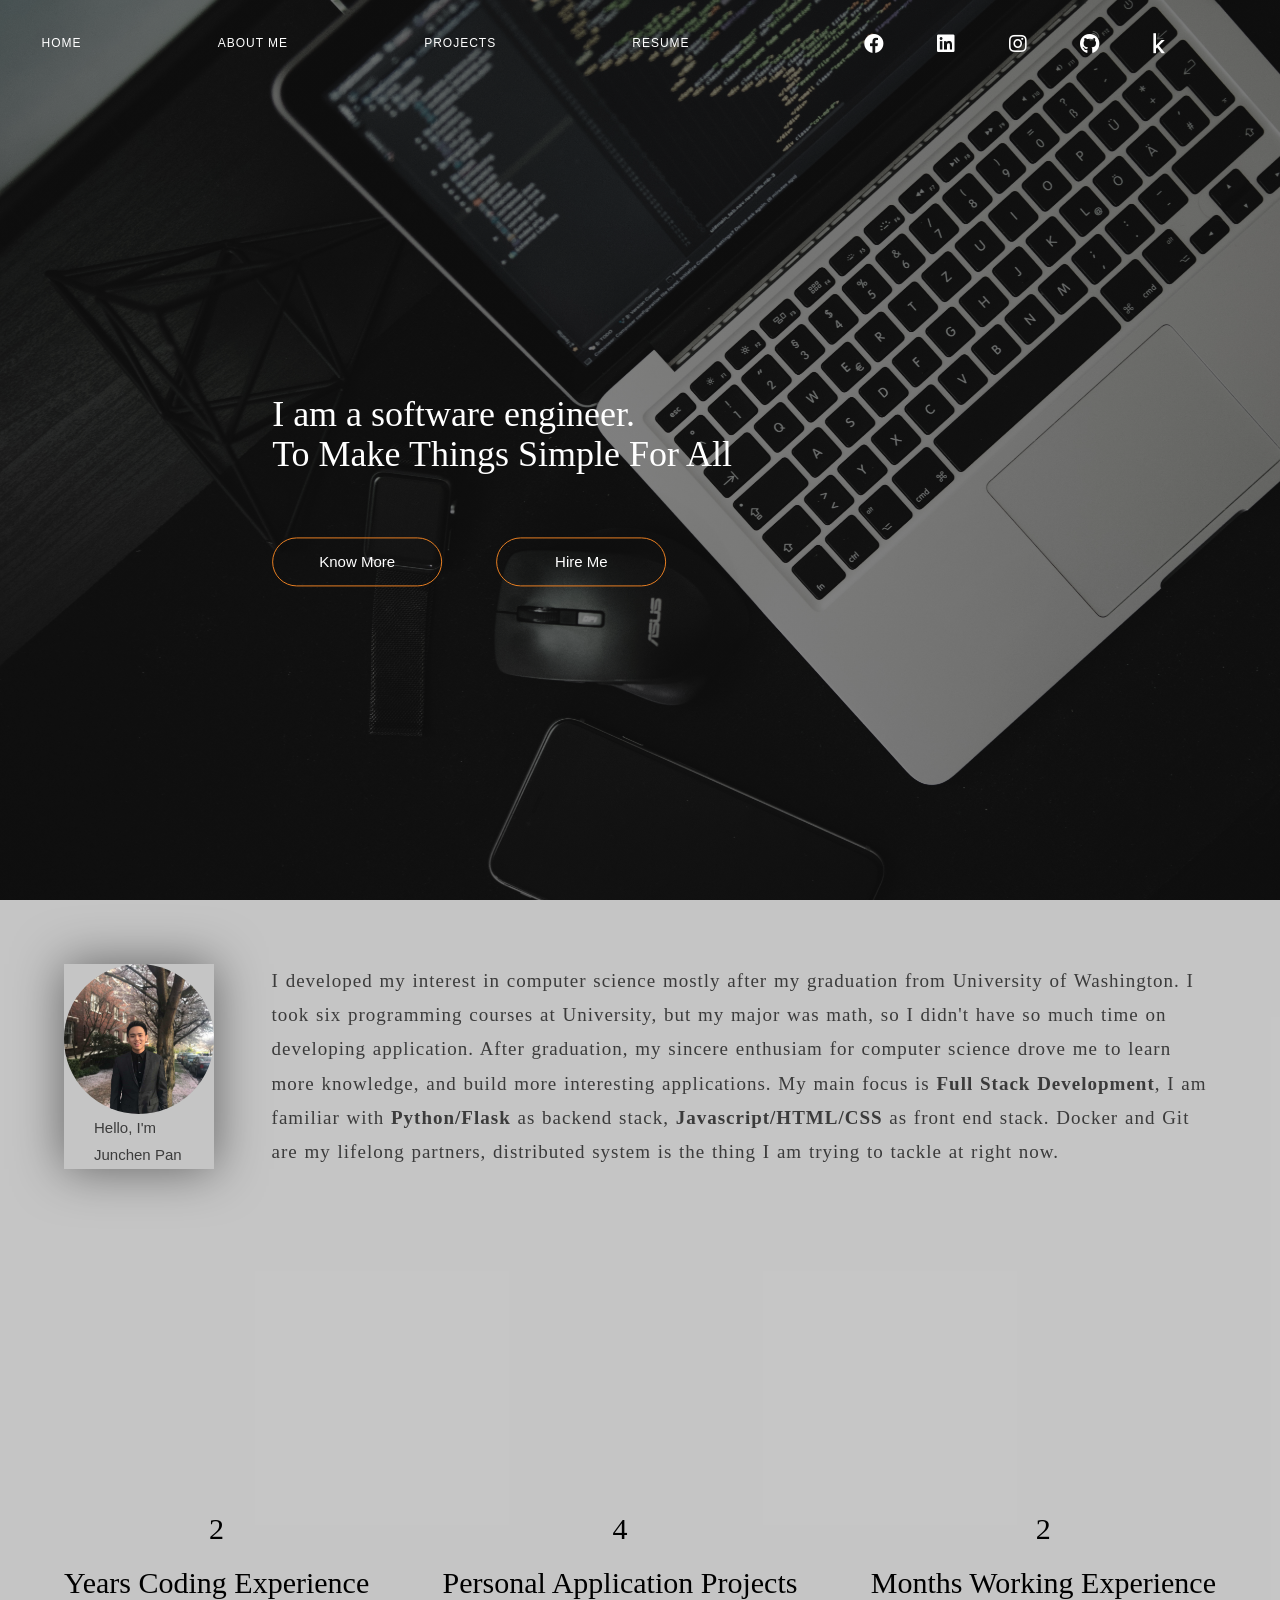
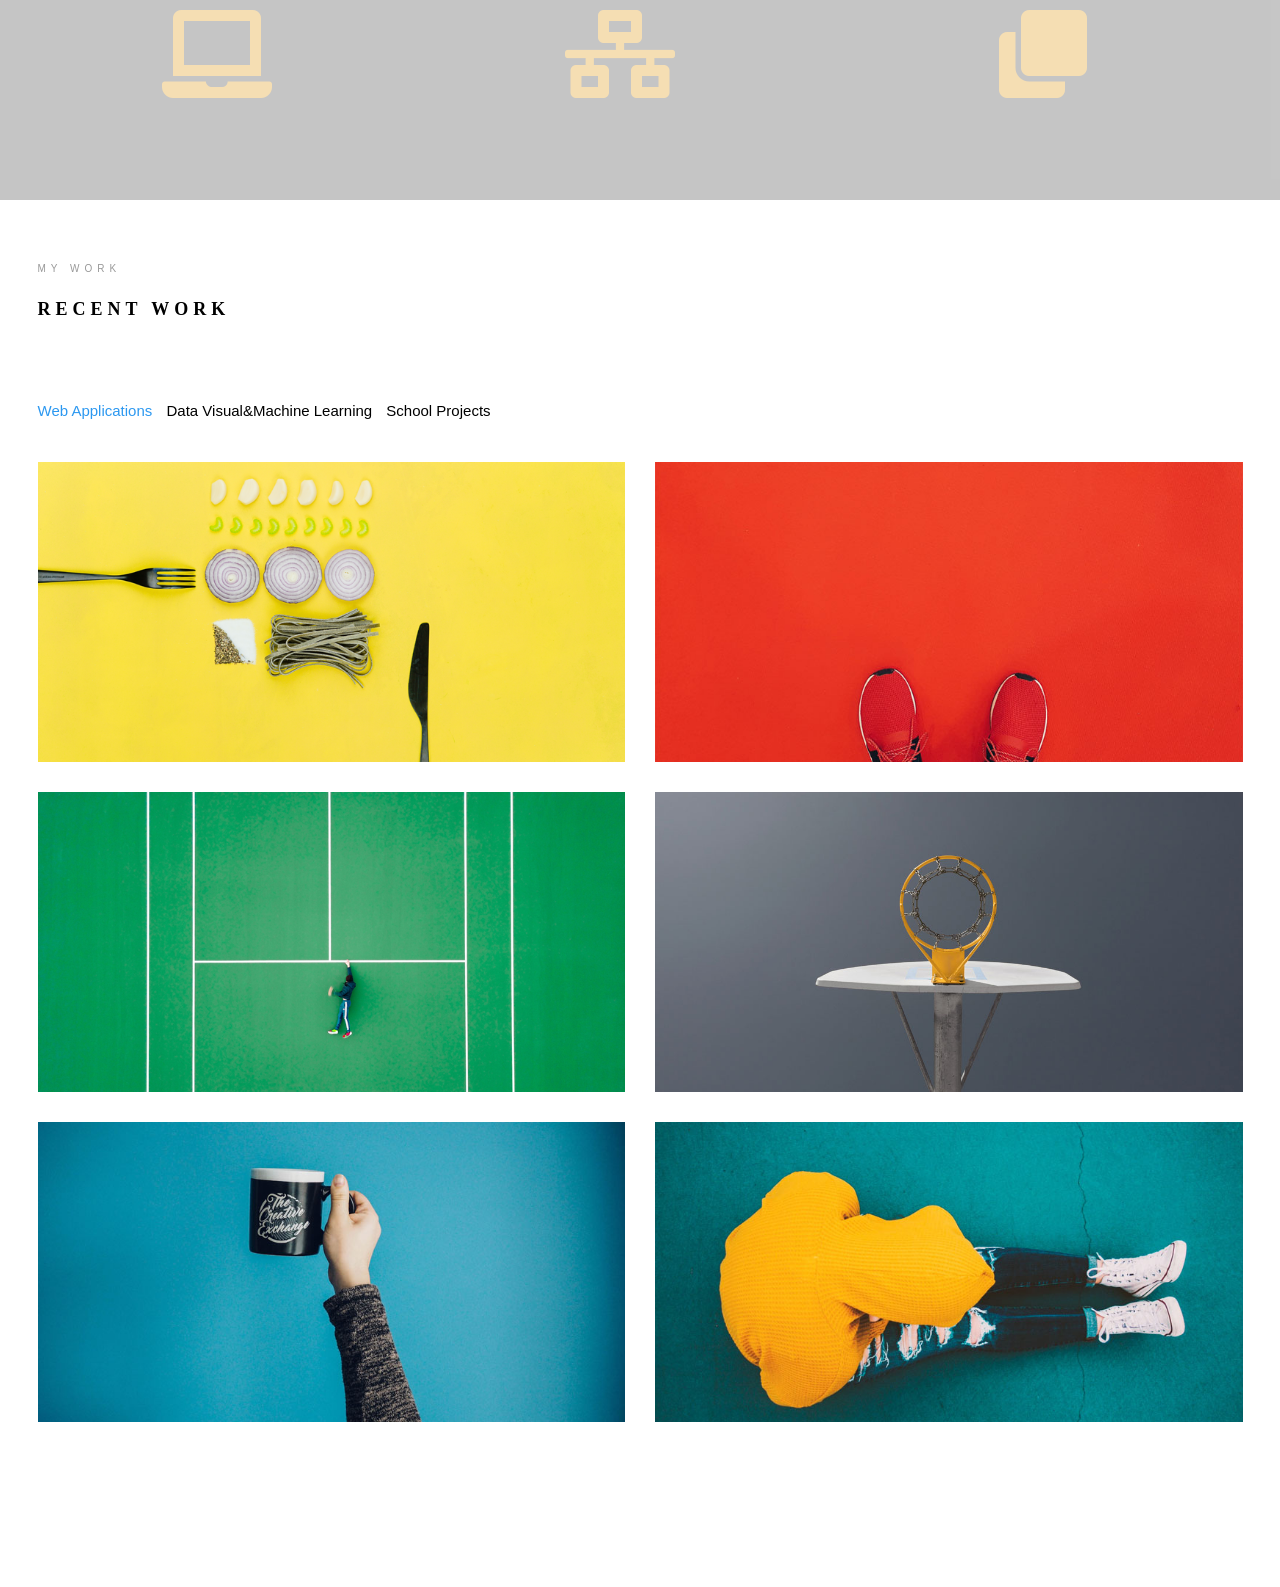
==== commit cffc5aa1: "responsive adjustment" ====
--- a/index.html
+++ b/index.html
@@ -5,16 +5,6 @@
     <meta name="viewport" content="width=device-width, initial-scale=1.0" />
     <meta http-equiv="X-UA-Compatible" content="ie=edge" />
     <title>Junchen'S Porfolio</title>
-    <link
-      rel="stylesheet"
-      href="https://use.fontawesome.com/releases/v5.8.1/css/all.css"
-      integrity="sha384-50oBUHEmvpQ+1lW4y57PTFmhCaXp0ML5d60M1M7uH2+nqUivzIebhndOJK28anvf"
-      crossorigin="anonymous"
-    />
-    <link
-      href="https://fonts.googleapis.com/css?family=Cormorant+Garamond|Josefin+Slab"
-      rel="stylesheet"
-    />
     <link rel="stylesheet" href="./css/bootstrap.css" />
     <link rel="stylesheet" href="./css/style_vendor.css" />
     <link rel="stylesheet" href="./css/Grid.css" />
@@ -268,6 +258,16 @@
     <script src="http://code.jquery.com/jquery-1.7.0.min.js"></script>
     <script src="./javascript//jquery.color.min.js"></script>
     <script src="./javascript/jquery.animateNumber.min.js"></script>
+    <link
+    rel="stylesheet"
+    href="https://use.fontawesome.com/releases/v5.8.1/css/all.css"
+    integrity="sha384-50oBUHEmvpQ+1lW4y57PTFmhCaXp0ML5d60M1M7uH2+nqUivzIebhndOJK28anvf"
+    crossorigin="anonymous"
+    />
+    <link
+        href="https://fonts.googleapis.com/css?family=Cormorant+Garamond|Josefin+Slab"
+        rel="stylesheet"
+    />
     <script src="./javascript/script.js"></script>
   </body>
 </html>
--- a/css/style.css
+++ b/css/style.css
@@ -1,18 +1,7 @@
-* {
-  margin: 0;
-  padding: 0;
-  box-sizing: border-box;
-}
-
 html {
   background-color: #fff;
-  /* font-family: "Lato";
-  font-weight: 300;
-  font-size: 20px; */
   text-rendering: optimizeLegibility;
 }
-
-/* //////////////////////////// */
 
 /* header part */
 header {
